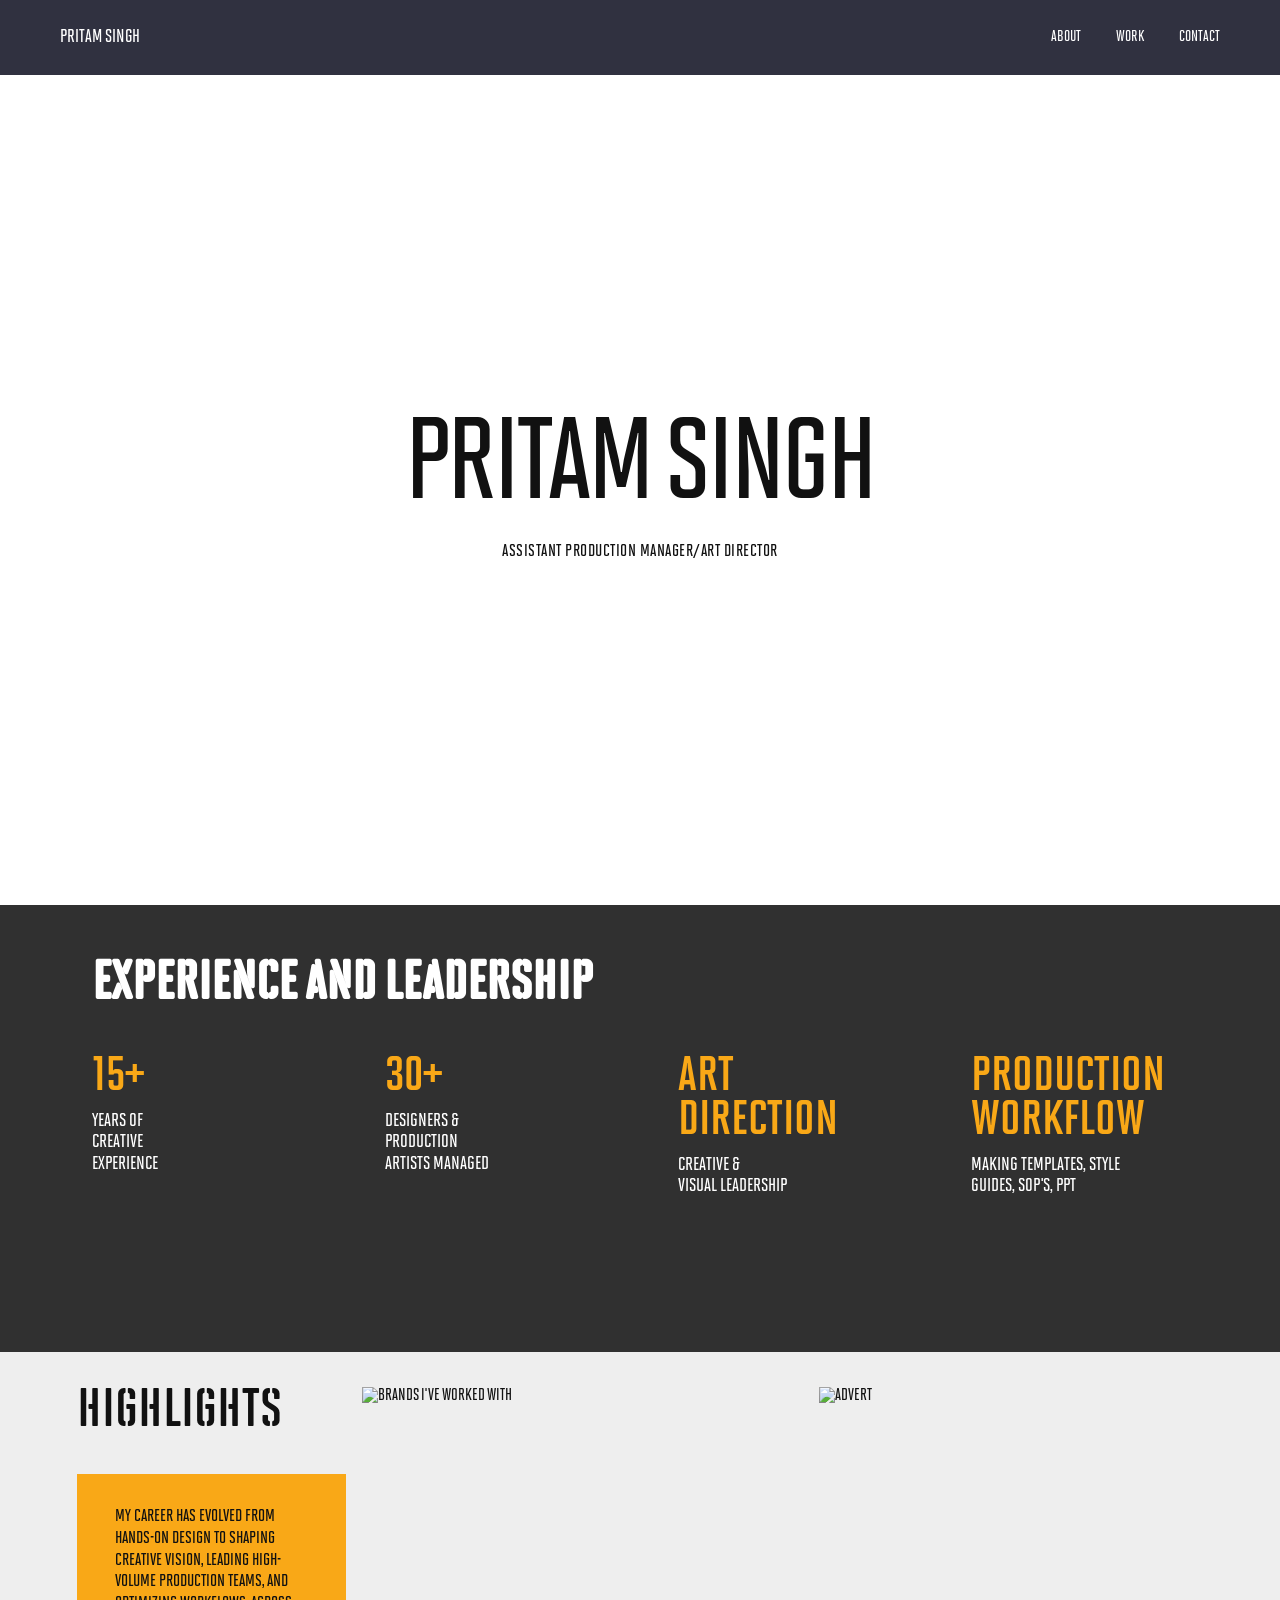
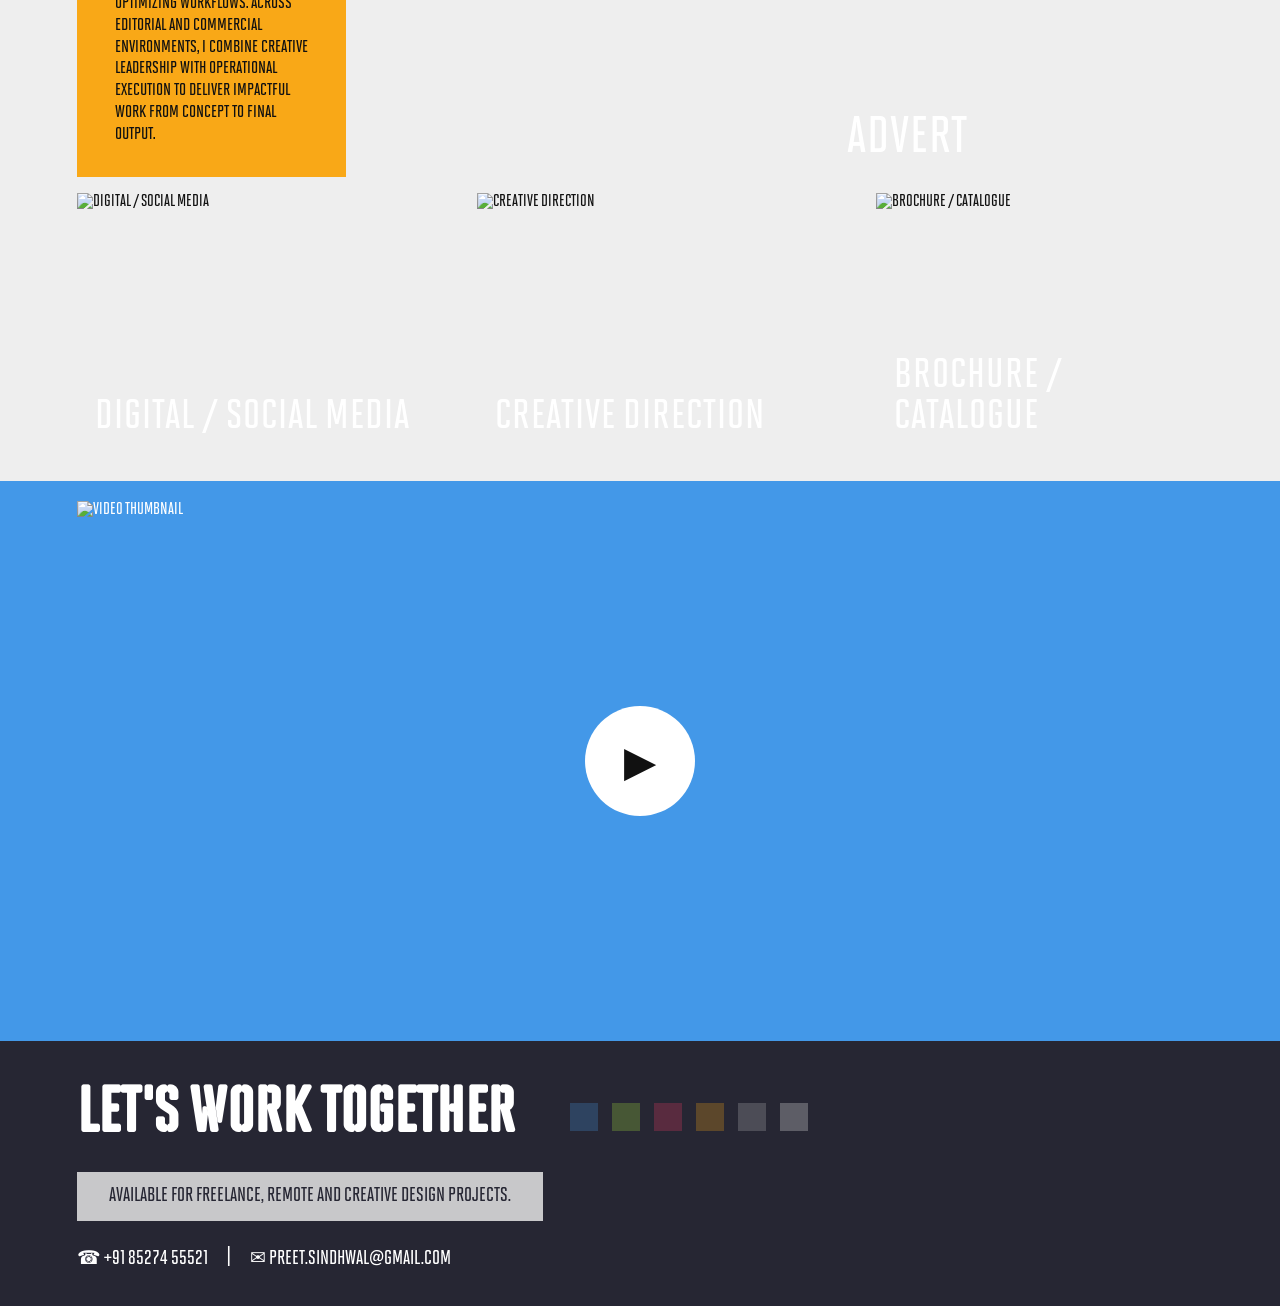
==== index.html @ 8f372d35 "Final portfolio" ====
<!DOCTYPE html>
<html lang="en">

<head>
    <meta charset="UTF-8">
    <meta name="viewport" content="width=device-width, initial-scale=1.0">

    <title>Pritam Singh</title>

    <link rel="stylesheet" href="style.css">
</head>

<body>

    <!-- HEADER -->
    <header>
    <a href="index.html" class="logo">PRITAM SINGH</a>

    <nav>
        <a href="about.html">ABOUT</a>
        <a href="work.html">WORK</a>
        <a href="contact.html">CONTACT</a>
    </nav>
</header>

<!-- HERO -->

<section class="hero">

    <div class="hero-canvas">

        <!-- HERO IMAGES -->

<div class="floating-image image-1">
    <img src="images/1.png" alt="">
</div>

<div class="floating-image image-2">
    <img src="images/shutterstock_648861934.jpg" alt="">
</div>

<div class="floating-image image-3">
    <img src="images/3.jpg" alt="">
</div>

<div class="floating-image image-4">
    <img src="images/Art Direction 7.png" alt="">
</div>

<div class="floating-image image-5">
    <img src="images/shutterstock_181903298.jpg" alt="">
</div>

<div class="floating-image image-6">
    <img src="images/hero-06.png" alt="">
</div>

<div class="floating-image image-7">
    <img src="images/hero-07.png" alt="">
</div>

<div class="floating-image image-8">
    <img src="images/GettyImages-933059186.jpg" alt="">
</div>

<div class="floating-image image-9">
    <img src="images/2.jpg" alt="">
</div>

<div class="floating-image image-10">
    <img src="images/5.png" alt="">
</div>

<div class="floating-image image-11">
    <img src="images/hero-11.png" alt="">
</div>

<div class="floating-image image-12">
    <img src="images/shutterstock_172368767(1).jpg" alt="">
</div>

<div class="floating-image image-13">
    <img src="images/2 (1).jpg" alt="">
</div>

<div class="floating-image image-14">
    <img src="images/09_Cvr_Gauahar Khan_low.png" alt="">
</div>

<div class="floating-image image-15">
    <img src="images/7.png" alt="">
</div>

<div class="floating-image image-16">
    <img src="images/hero-16.png" alt="">
</div>

<div class="floating-image image-17">
    <img src="images/hero-17.png" alt="">
</div>

<div class="floating-image image-18">
    <img src="images/10_cvr-raveena_low_rgb.jpg" alt="">
</div>

<div class="floating-image image-19">
    <img src="images/2 (2).jpg" alt="">
</div>
            <!-- CENTRAL TEXT -->

            <div class="hero-text">

                <h1>PRITAM SINGH</h1>

                <h2>ASSISTANT PRODUCTION MANAGER/ART DIRECTOR</h2>

            </div>

        </div>

    </section>


    <!-- EXPERIENCE & LEADERSHIP -->
    <section class="experience">

        <h2>EXPERIENCE AND LEADERSHIP</h2>

        <div class="experience-grid">

            <div>
                <strong>15+</strong>
                <span>YEARS OF<br>CREATIVE<br>EXPERIENCE</span>
            </div>

            <div>
                <strong>30+</strong>
                <span>DESIGNERS &<br>PRODUCTION<br>ARTISTS MANAGED</span>
            </div>

            <div>
                <strong>ART<br>DIRECTION</strong>
                <span>CREATIVE &<br>VISUAL LEADERSHIP</span>
            </div>

            <div>
                <strong>PRODUCTION<br>WORKFLOW</strong>
                <span>MAKING TEMPLATES, STYLE<br>GUIDES, SOP'S, PPT</span>
            </div>
            </div>

            <div class="experience-images">

    <img src="images/Exp.jpg" alt="">
    <img src="images/Exp2.jpg" alt="">
    <img src="images/Exp3.jpg" alt="">
    <img src="images/Exp4.jpg" alt="">
    <img src="images/Exp5.jpg" alt="">
    <img src="images/Exp6.jpg" alt="">


        </div>

    </section>

<!-- HIGHLIGHTS -->
<section class="highlights">

    <div class="highlights-intro">
        <h2>HIGHLIGHTS</h2>

        <div class="highlights-text">
            MY CAREER HAS EVOLVED FROM HANDS-ON DESIGN TO SHAPING CREATIVE VISION, LEADING HIGH-VOLUME PRODUCTION TEAMS, AND OPTIMIZING WORKFLOWS. ACROSS EDITORIAL AND COMMERCIAL ENVIRONMENTS, I COMBINE CREATIVE LEADERSHIP WITH OPERATIONAL EXECUTION TO DELIVER IMPACTFUL WORK FROM CONCEPT TO FINAL OUTPUT.
        </div>
    </div>

    <div class="highlights-brands">
        <img src="images/Highlight1.jpg" alt="Brands I've Worked With">
    </div>

    <div class="highlight-card highlight-advert">
        <img src="images/Highlight4.jpg" alt="Advert">
    </div>

    <div class="highlight-card highlight-digital">
        <img src="images/Highlight2.jpg" alt="Digital / Social Media">
    </div>

    <div class="highlight-card highlight-creative">
        <img src="images/Highlight3.jpg" alt="Creative Direction">
    </div>

    <div class="highlight-card highlight-brochure">
        <img src="images/Highlight5.jpg" alt="Brochure / Catalogue">
    </div>

</section>

<!-- SECTION 4 + FINAL CONTACT — ONE FRAME -->
<section class="section-4-final">

<!-- SECTION 4 — VIDEO -->
<section class="video-section">

    <div class="video-wrapper">

        <img
            src="images/Videothumbnail.jpg"
            alt="Video thumbnail"
            class="video-thumbnail"
        >

        <video
            class="portfolio-video"
            src="videos/Final comp.mp4"
            controls
        ></video>

        <button class="video-play-button" aria-label="Play video">
            ▶
        </button>

    </div>

</section>


   <!-- FINAL CONTACT SECTION -->
<section class="final-contact">

    <div class="final-contact-content">

        <div class="final-contact-title">
            <h2>LET'S WORK TOGETHER</h2>

            <div class="loading-squares">
                <span></span>
                <span></span>
                <span></span>
                <span></span>
                <span></span>
                <span></span>
            </div>
        </div>

        <div class="final-contact-message">
            AVAILABLE FOR FREELANCE, REMOTE AND CREATIVE DESIGN PROJECTS.
        </div>

        <div class="final-contact-details">
    <a href="tel:+9185274555521">☎ +91 85274 55521</a>
    <span>|</span>
    <a href="mailto:preet.sindhwal@gmail.com">✉ preet.sindhwal@gmail.com</a>
</div>

    </div>

</section>

</section>


<script>
const heroCanvas = document.querySelector('.hero-canvas');
const floatingImages = document.querySelectorAll('.floating-image');

heroCanvas.addEventListener('mousemove', (e) => {
    const rect = heroCanvas.getBoundingClientRect();

    const mouseX = e.clientX - rect.left;
    const mouseY = e.clientY - rect.top;

    const centerX = rect.width / 2;
    const centerY = rect.height / 2;

    const moveX = ((mouseX - centerX) / centerX) * -25;
    const moveY = ((mouseY - centerY) / centerY) * -25;

    floatingImages.forEach((image) => {
        image.style.setProperty('--mouse-x', `${moveX}px`);
        image.style.setProperty('--mouse-y', `${moveY}px`);
    });
});
</script>
<script>
const playButton = document.querySelector('.video-play-button');
const thumbnail = document.querySelector('.video-thumbnail');
const video = document.querySelector('.portfolio-video');

playButton.addEventListener('click', () => {
    thumbnail.style.display = 'none';
    playButton.style.display = 'none';
    video.style.display = 'block';

    video.play();
});
</script>
<script>
document.querySelector('.highlights').addEventListener('click', function () {
    window.location.href = 'work.html';
});
</script>
</body>

</html>
---- style.css ----
@font-face {
    font-family: "Solano Gothic Bold";
    src: url("fonts/SolanoGothicMVB-BdCap.otf") format("opentype");
    font-weight: 700;
    font-style: normal;
}

@font-face {
    font-family: "Solano Gothic Semibold";
    src: url("fonts/SolanoGothicMVB-SbCap.otf") format("opentype");
    font-weight: 600;
    font-style: normal;
}

@font-face {
    font-family: "Solano Gothic Stencil";
    src: url("fonts/SolanoGothicMVB-StencilCap.otf") format("opentype");
    font-weight: normal;
    font-style: normal;
}
html,
body {
    font-family: "Solano Gothic Semibold", sans-serif;
}
* {
    margin: 0;
    padding: 0;
    box-sizing: border-box;
}

html {
    scroll-behavior: smooth;
}

body {
    font-family: "Solano Gothic Semibold";
    background: #303140;
    color: #ffffff;
}


/* ========================================
   HEADER
======================================== */

header {
    height: 75px;
    padding: 0 60px;

    display: flex;
    align-items: center;
    justify-content: space-between;

    background: #303140;

    position: sticky;
    top: 0;
    z-index: 1000;
}

.logo {
    font-size: 18px;
    font-weight: 700;
    color: #ffffff;
    text-decoration: none;
}
nav {
    display: flex;
    gap: 35px;
}

nav a {
    color: #ffffff;
    text-decoration: none;
    font-size: 15px;
}

nav a:hover {
    color: #f9a817;
}


/* HERO */

.hero {
    width: 100%;
    background: #ffffff;
    color: #111111;
    overflow: hidden;
}

.hero-canvas {
    position: relative;
    width: 100%;
    aspect-ratio: 16 / 9;
    overflow: hidden;
}
.hero {
    height: calc(100vh - 70px);
}

.hero-canvas {
    height: 100%;
    aspect-ratio: auto;
}

/* ALL HERO IMAGES */

.floating-image {
    position: absolute;
    opacity: 0;

    --mouse-x: 0px;
    --mouse-y: 0px;

    animation:
        heroEntrance 1.2s cubic-bezier(.22, .61, .36, 1) forwards,
        heroFloat 8s ease-in-out 1.2s infinite;

    will-change: transform, scale;
    z-index: 5;

    transition: scale 0.45s ease;
}

.floating-image img {
    display: block;
    width: 100%;
    height: auto;
}


/* HOVER ZOOM */

.floating-image:hover {
    scale: 1.18;
    z-index: 50;
}


/* ================================================= */
/* TOP ROW */
/* ================================================= */


/* 1 — TOP LEFT */
/* ================================================= */
/* HERO IMAGE POSITIONS — 1920 × 1080 MASTER */
/* ================================================= */

.image-1 {
    width: 6%;
    top: 0%;
    left: 1%;
}

.image-2 {
    width: 14%;
    top: 7%;
    left: 14%;
}

.image-3 {
    width: 7%;
    top: 3%;
    left: 31%;
}

.image-4 {
    width: 9%;
    top: calc(8% + 110px);
    left: 40%;
}

.image-5 {
    width: 6%;
    top: 2.5%;
    left: 51%;
}

.image-6 {
    width: 6%;
    top: 22%;
    left: 60%;
}

.image-7 {
    width: 28%;
    top: 4%;
    right: 5%;
}

.image-8 {
    width: 6.5%;
    top: 28%;
    right: 13%;
}


/* MIDDLE LEFT */

.image-9 {
    width: 12%;
    top: 40%;
    left: -1%;
}


/* BOTTOM LEFT → RIGHT */

.image-10 {
    width: 9%;
    bottom: 8%;
    left: 5%;
}

.image-11 {
    width: 7%;
    bottom: 22%;
    left: 20%;
}

.image-12 {
    width: 11%;
    bottom: 22%;
    left: 38%;
}

.image-13 {
    width: 8%;
    bottom: 2%;
    left: 29%;
}

.image-14 {
    width: 7%;
    bottom: 18%;
    left: 55%;
}

.image-15 {
    width: 12%;
    bottom: 4%;
    left: 45%;
}

.image-16 {
    width: 14%;
    bottom: 23%;
    left: 68%;
}

.image-17 {
    width: 15%;
    bottom: 7%;
    left: 65%;
}


/* FAR RIGHT */

.image-18 {
    width: 7%;
    bottom: 30%;
    right: 4%;
}

.image-19 {
    width: 7%;
    bottom: 7%;
    right: 8%;
}


/* ================================================= */
/* ENTRANCE ANIMATION */
/* ================================================= */

@keyframes heroEntrance {

    0% {
        opacity: 0;

        transform:
            translate(
                var(--start-x),
                var(--start-y)
            )
            scale(.92);
    }

    100% {
        opacity: 1;

        transform:
            translate(
                var(--mouse-x),
                var(--mouse-y)
            )
            scale(1);
    }
}


/* ================================================= */
/* CONTINUOUS MOVEMENT */
/* ================================================= */

@keyframes heroFloat {

    0% {
        transform:
            translate(
                var(--mouse-x),
                var(--mouse-y)
            )
            translate(0, 0);
    }

    25% {
        transform:
            translate(
                var(--mouse-x),
                var(--mouse-y)
            )
            translate(7px, -9px);
    }

    50% {
        transform:
            translate(
                var(--mouse-x),
                var(--mouse-y)
            )
            translate(-6px, 7px);
    }

    75% {
        transform:
            translate(
                var(--mouse-x),
                var(--mouse-y)
            )
            translate(5px, 4px);
    }

    100% {
        transform:
            translate(
                var(--mouse-x),
                var(--mouse-y)
            )
            translate(0, 0);
    }
}


/* ================================================= */
/* CENTRAL TEXT */
/* ================================================= */

.hero-text {
    position: absolute;

    left: 50%;
    top: 50%;

    transform: translate(-50%, -50%);

    width: 100%;
    padding: 0 20px;

    text-align: center;

    z-index: 20;
    pointer-events: none;
}

.hero-text h1 {
    font-size: clamp(55px, 7.5vw, 145px);
    line-height: .9;

    font-weight: 700;

    letter-spacing: -4px;

    white-space: nowrap;
}

.hero-text h2 {
    margin-top: 22px;

    font-size: clamp(13px, 1.2vw, 22px);

    font-weight: 700;

    letter-spacing: .3px;
}


/* CENTRAL HERO TEXT */

.hero-text {
    position: absolute;

    left: 50%;
    top: 50%;

    transform: translate(-50%, -50%);

    width: 100%;
    padding: 0 30px;

    text-align: center;

    z-index: 20;
    pointer-events: none;
}

.hero-text h1 {
    font-size: clamp(55px, 7vw, 115px);

    line-height: .9;

    font-weight: 700;

    letter-spacing: -4px;

    white-space: nowrap;
}

.hero-text h2 {
    margin-top: 22px;

    font-size: 16px;

    font-weight: 700;

    letter-spacing: .3px;
}


/* CENTRAL HERO TEXT */

.hero-text {
    position: absolute;
    left: 50%;
    top: 50%;
    transform: translate(-50%, -50%);

    width: 100%;
    padding: 0 40px;

    text-align: center;

    z-index: 20;
    pointer-events: none;
}

.hero-text h1 {
    font-size: clamp(60px, 7.2vw, 118px);
    line-height: 0.9;
    font-weight: 700;
    letter-spacing: -4px;
    white-space: nowrap;
}

.hero-text h2 {
    margin-top: 22px;

    font-size: 16px;
    font-weight: 700;
    letter-spacing: 0.3px;
}

.hero-text {
    position: absolute;

    left: 50%;
    top: 50%;

    transform: translate(-50%, -50%);

    width: 80%;

    text-align: center;

    z-index: 20;

    pointer-events: none;
}

.hero-text h1 {
    font-size: clamp(55px, 9vw, 145px);
    line-height: 0.9;
    font-weight: 700;
    letter-spacing: -3px;
}

.hero-text h2 {
    margin-top: 20px;

    font-size: 17px;
    font-weight: 700;
    letter-spacing: 0.5px;
}


/* ========================================
   EXPERIENCE
======================================== */

/* ========================================
   EXPERIENCE
======================================== */

.experience {
    padding: 55px 7.2% 70px;
    background: #303030;
    color: #ffffff;
}

.experience > h2 {
    margin: 0 0 45px;
    font-family: "Solano Gothic Stencil";
    font-size: clamp(55px, 4.2vw, 82px);
    line-height: .95;
    letter-spacing: 0;
}

.experience-grid {
    display: grid;
    grid-template-columns: repeat(4, 1fr);
    gap: 7%;
}

.experience-grid > div {
    min-height: 170px;
    display: flex;
    flex-direction: column;
    justify-content: flex-start;
}

.experience-grid strong {
    color: #f9a817;
    font-family: "Solano Gothic Bold";
    font-size: clamp(42px, 3.8vw, 72px);
    line-height: .9;
    margin-bottom: 10px;
}

.experience-grid span {
    font-family: "Solano Gothic Semibold";
    font-size: clamp(18px, 1.45vw, 28px);
    line-height: 1.15;
}
.experience-grid > div {
    transition: transform 0.45s cubic-bezier(.22, .61, .36, 1);
    transform-origin: center center;
}

.experience-grid > div:hover {
    transform: scale(1.08);
    position: relative;
    z-index: 5;
}

.experience-grid > div:nth-child(1):hover strong {
    color: #2f80ed;
}

.experience-grid > div:nth-child(2):hover strong {
    color: #27ae60;
}

.experience-grid > div:nth-child(3):hover strong {
    color: #e84393;
}

.experience-grid > div:nth-child(4):hover strong {
    color: #8e44ad;
}

.experience-grid strong {
    transition: color 0.45s ease;
}
.experience-images {
    margin-top: 55px;
    display: flex;
    flex-direction: row;
    gap: 24px;
    align-items: flex-start;
}

.experience-images img {
    width: calc((100% - 120px) / 6);
    height: auto;
    display: block;
    flex: 0 0 calc((100% - 120px) / 6);
    transition: transform 0.45s ease;
}

.experience-images img:hover {
    transform: scale(1.12);
}
/* ========================================
   HD SHOWREEL
======================================== */

.showreel {
    background: #303140;
    padding: 70px 60px;
}

.showreel-video {
    width: 100%;
}

.showreel-video video {
    width: 100%;
    height: auto;
    display: block;
}


/* ========================================
   HIGHLIGHTS
======================================== */

.highlights {
    padding: 100px 60px;

    background: #e8e8e8;
    color: #111111;
}

.highlights > h2 {
    margin-bottom: 60px;

    font-size: 60px;
}

.highlights-grid {
    display: grid;
    grid-template-columns: repeat(4, 1fr);
    gap: 30px;
}

.highlight-item {
    min-height: 220px;

    padding: 30px;

    display: flex;
    align-items: flex-end;

    background: #f9a817;

    color: #111111;
    text-decoration: none;

    transition:
        transform 0.35s ease,
        background 0.35s ease;
}

.highlight-item:hover {
    transform: scale(1.035);
    background: #ffffff;
}

.highlight-item span {
    font-size: 24px;
    font-weight: 700;
}


/* ========================================
   CONTACT
======================================== */

.final-contact {
    background: #262633;
    color: #ffffff;
    padding: 45px 6% 35px;
    min-height: 0px;
}

.final-contact-content {
    width: 100%;
    max-width: 1600px;
    margin: 0 auto;
    text-align: left;
}

.final-contact-title {
    display: flex;
    align-items: center;
    justify-content: flex-start;
    gap: 55px;
    margin-bottom: 25px;
}

.final-contact-title h2 {
    margin: 0;
    font-family: "Solano Gothic Stencil";
    font-size: clamp(55px, 5vw, 95px);
    line-height: .95;
    text-align: left;
}

.final-contact-message {
    display: inline-block;
    background: #c8c8ca;
    color: #262633;
    padding: 14px 32px;
    font-family: "Solano Gothic Semibold";
    font-size: clamp(18px, 1.5vw, 28px);
    line-height: 1.1;
    text-align: left;
    margin-bottom: 25px;
}

.final-contact-details {
    display: flex;
    justify-content: flex-start;
    align-items: center;
    gap: 18px;
    font-family: "Solano Gothic Semibold";
    font-size: clamp(18px, 1.5vw, 28px);
    text-align: left;
}

/* LOADING SQUARES */

.loading-squares {
    display: flex;
    align-items: center;
    gap: 14px;
}

.loading-squares span {
    display: block;
    width: 28px;
    height: 28px;
    opacity: 0.25;
    animation: loadingPulse 1.8s infinite ease-in-out;
}

.loading-squares span:nth-child(1) {
    background: #4398e8;
    animation-delay: 0s;
}

.loading-squares span:nth-child(2) {
    background: #a8e63d;
    animation-delay: 0.2s;
}

.loading-squares span:nth-child(3) {
    background: #ed3b63;
    animation-delay: 0.4s;
}

.loading-squares span:nth-child(4) {
    background: #f9a817;
    animation-delay: 0.6s;
}

.loading-squares span:nth-child(5) {
    background: #bdbdbf;
    animation-delay: 0.8s;
}

.loading-squares span:nth-child(6) {
    background: #ffffff;
    animation-delay: 1s;
}

@keyframes loadingPulse {
    0%,
    100% {
        opacity: 0.25;
        transform: scale(1);
    }

    50% {
        opacity: 1;
        transform: scale(1.15);
    }
}


/* ========================================
   MOBILE
======================================== */

@media (max-width: 700px) {

    header {
        height: 80px;
        padding: 0 25px;
    }

    nav {
        gap: 18px;
    }

    .hero-canvas {
        height: 600px;
    }

    .hero {
        min-height: 600px;
    }

    .floating-image {
        width: 120px !important;
    }

    .hero-text {
        width: 90%;
    }

    .hero-text h1 {
        font-size: 48px;
    }

    .hero-text h2 {
        font-size: 13px;
    }

    .experience,
    .showreel,
    .highlights,
    .contact {
        padding: 60px 25px;
    }

    .experience-grid,
    .highlights-grid {
        grid-template-columns: 1fr 1fr;
        gap: 25px;
    }

    .experience > h2,
    .highlights > h2 {
        font-size: 42px;
    }

    .contact h2 {
        font-size: 45px;
    }
}
/* =========================
   SECTION 3 — HIGHLIGHTS
   ========================= */

.highlights {
    display: grid;
    grid-template-columns: repeat(20, 1fr);
    grid-template-rows: 390px 280px;
    gap: 16px;
    padding: 35px 6% 8px;
    background: #eeeeee;
}

/* LEFT COLUMN */

.highlights-intro {
    grid-column: 1 / 6;
    grid-row: 1;
    position: relative;
    height: 390px;
}

.highlights-intro h2 {
    position: absolute;
    top: 0;
    left: 0;
    margin: 0;
    font-family: "Solano Gothic Stencil";
    font-weight: normal;
    font-size: clamp(55px, 4.2vw, 82px);
    line-height: .95;
}

.highlights-text {
    position: absolute;
    left: 0;
    bottom: 0;
    width: 100%;
    margin: 0;
    background: #f9a817;
    padding: 32px 38px;
    font-family: "Solano Gothic Semibold";
    font-size: clamp(17px, 1.15vw, 22px);
    line-height: 1.28;
    color: #111111;
}


/* BRANDS */

.highlights-brands {
    grid-column: 6 / 14;
    grid-row: 1;
    height: 390px;
    overflow: hidden;
    margin: 0;
    padding: 0;
    align-self: start;
}

.highlights-brands img {
    display: block;
    width: 100%;
    height: 100%;
    object-fit: contain;
    object-position: center center;
    margin: 0;
    transform: none;
}


/* ADVERT */

.highlight-advert {
    grid-column: 14 / 21;
    grid-row: 1;
    height: 390px;
    overflow: hidden;
    margin: 0;
    padding: 0;
    align-self: end;
}

.highlight-advert img {
    display: block;
    width: 100%;
    height: 100%;
    object-fit: contain;
    object-position: center bottom;
    margin: 0;
}


/* BOTTOM ROW */

.highlight-digital {
    grid-column: 1 / 8;
    grid-row: 2;
}

.highlight-creative {
    grid-column: 8 / 14;
    grid-row: 2;
}

.highlight-brochure {
    grid-column: 14 / 21;
    grid-row: 2;
}
/* Align Highlight1.jpg with Orange Box and Advert */

.highlights-brands {
    height: 390px;
    align-self: end;
    overflow: hidden;
}

.highlights-brands img {
    display: block;
    width: 100%;
    height: 100%;
    object-fit: contain;
    object-position: center bottom;
    margin: 0;
}
/* ADVERT label on Highlight4 */

.highlight-advert {
    position: relative;
}

.highlight-advert::after {
    content: "ADVERT";
    position: absolute;
    left: 28px;
    bottom: 12px;
    color: #ffffff;
    font-family: "Solano Gothic semibold";
    font-size: clamp(40px, 4vw, 72px);
    line-height: 1;
    letter-spacing: 1px;
    z-index: 5;
}
/* BOTTOM ROW — ALL THREE EXACTLY SAME SIZE */

.highlight-digital,
.highlight-creative,
.highlight-brochure {
    grid-row: 2;
    height: 250px;
    overflow: hidden;
    margin: 0;
    padding: 0;
}

.highlight-digital {
    grid-column: 1 / 8;
}

.highlight-creative {
    grid-column: 8 / 15;
}

.highlight-brochure {
    grid-column: 15 / 21;
}

.highlight-digital img,
.highlight-creative img,
.highlight-brochure img {
    display: block;
    width: 100%;
    height: 100%;
    object-fit: cover;
    object-position: center center;
    margin: 0;
}
/* Bottom row labels */

.highlight-digital,
.highlight-creative,
.highlight-brochure {
    position: relative;
}

.highlight-digital::after {
    content: "DIGITAL / SOCIAL MEDIA";
}

.highlight-creative::after {
    content: "CREATIVE DIRECTION";
}

.highlight-brochure::after {
    content: "BROCHURE / CATALOGUE";
}

.highlight-digital::after,
.highlight-creative::after,
.highlight-brochure::after {
    position: absolute;
    left: 18px;
    bottom: 4px;
    color: #ffffff;
    font-family: "Solano Gothic semibold";
    font-size: clamp(32px, 3.2vw, 60px);
    line-height: 1;
    letter-spacing: 1px;
    z-index: 5;
}
/* =========================
   SECTION 3 — HOVER EFFECT
   ========================= */

.highlights-intro,
.highlights-brands,
.highlight-advert,
.highlight-digital,
.highlight-creative,
.highlight-brochure {
    transition: transform 0.4s ease;
    position: relative;
    z-index: 1;
}

.highlights-intro:hover,
.highlights-brands:hover,
.highlight-advert:hover,
.highlight-digital:hover,
.highlight-creative:hover,
.highlight-brochure:hover {
    transform: scale(1.04);
    z-index: 10;
}
/* SECTION 3 — COLOR OVERLAY ON HOVER */

.highlights-intro,
.highlights-brands,
.highlight-advert,
.highlight-digital,
.highlight-creative,
.highlight-brochure {
    position: relative;
    overflow: hidden;
}

/* Color overlay */
.highlights-intro::before,
.highlights-brands::before,
.highlight-advert::before,
.highlight-digital::before,
.highlight-creative::before,
.highlight-brochure::before {
    content: "";
    position: absolute;
    inset: 0;
    opacity: 0;
    transition: opacity 0.4s ease;
    z-index: 2;
    pointer-events: none;
}

/* Six colors */

.highlights-intro::before {
    background: rgba(47, 128, 237, 0.55);
}

.highlights-brands::before {
    background: rgba(142, 68, 173, 0.55);
}

.highlight-advert::before {
    background: rgba(249, 168, 23, 0.55);
}

.highlight-digital::before {
    background: rgba(232, 67, 147, 0.55);
}

.highlight-creative::before {
    background: rgba(231, 76, 60, 0.55);
}

.highlight-brochure::before {
    background: rgba(39, 174, 96, 0.55);
}

/* Show color when mouse comes over */

.highlights-intro:hover::before,
.highlights-brands:hover::before,
.highlight-advert:hover::before,
.highlight-digital:hover::before,
.highlight-creative:hover::before,
.highlight-brochure:hover::before {
    opacity: 45;
}
/* =========================
   SECTION 4 — VIDEO
   ========================= */

.video-section {
    background: #4398e8;
    padding: 70px 6%;
    display: flex;
    justify-content: center;
    align-items: center;
}

.video-wrapper {
    position: relative;
    width: 100%;
    max-width: 1440px;
    overflow: hidden;
}

.video-thumbnail {
    display: block;
    width: 100%;
    height: auto;
}

.portfolio-video {
    display: none;
    width: 100%;
    height: auto;
}

.video-play-button {
    position: absolute;
    top: 50%;
    left: 50%;
    transform: translate(-50%, -50%);
    width: 110px;
    height: 110px;
    border: none;
    border-radius: 50%;
    background: #ffffff;
    color: #111111;
    font-size: 42px;
    cursor: pointer;
    transition: transform 0.3s ease;
}

.video-play-button:hover {
    transform: translate(-50%, -50%) scale(1.12);
}

/* SECTION 4 + FINAL CONTACT — ONE FRAME */

.section-4-final {
    scroll-snap-align: start;
    scroll-snap-stop: always;
}

.section-4-final .video-section,
.section-4-final .final-contact {
    scroll-snap-align: none;
    scroll-snap-stop: normal;
}
/* SECTION-BY-SECTION SCROLL */

html {
    scroll-snap-type: y mandatory;
    scroll-behavior: smooth;
}

section {
    scroll-snap-align: start;
    scroll-snap-stop: always;
}
html {
    scroll-padding-top: 120px;
}
/* VIDEO + CONTACT — ONE SCREEN */

.section-4-final {
    height: calc(100vh - 75px);
    display: flex;
    flex-direction: column;
    overflow: hidden;
}
/* VIDEO + CONTACT — FIT INTO ONE FRAME */

.section-4-final {
    height: calc(100vh - 75px);
    overflow: hidden;
    display: flex;
    flex-direction: column;
}

.section-4-final .video-section {
    flex: 1;
    min-height: 0;
    padding: 20px 6%;
}

.section-4-final .video-wrapper {
    height: 100%;
    max-width: none;
}

.section-4-final .video-thumbnail {
    width: 100%;
    height: 100%;
    object-fit: contain;
}

.section-4-final .final-contact {
    flex: 0 0 auto;
}
.final-contact-details a {
    color: #ffffff;
    text-decoration: none;
}

.final-contact-details a:visited {
    color: #ffffff;
}

.final-contact-details a:hover {
    color: #ffffff;
}
.final-contact-details a {
    color: #ffffff;
    text-decoration: none;
    display: inline-block;
    transition: transform 0.3s ease, color 0.3s ease;
}

.final-contact-details a:visited {
    color: #ffffff;
}

.final-contact-details a:hover {
    color: #39ff14;
    transform: scale(1.12);
}
.work-tabs {
    padding-left: 5%;
}

.work-tabs a {
    display: inline-block;
    color: #ffffff;
    text-decoration: none;
    transition: transform 0.35s ease, color 0.35s ease;
}

/* Hover zoom */
.work-tabs a:hover {
    transform: scale(1.10);
}

/* Clicked tab colors */
.work-tabs a:nth-child(1).active {
    color: red !important;
}

.work-tabs a:nth-child(2).active {
    color: blue !important;
}

.work-tabs a:nth-child(3).active {
    color: purple !important;
}

.work-tabs a:nth-child(4).active {
    color: green !important;
}

.work-tabs a:nth-child(5).active {
    color: pink !important;
}
.work-tabs a:hover {
    color: inherit !important;
    transform: scale(1.10);
}
.work-tabs a:nth-child(1):hover {
    color: #bd0003 !important;
}

.work-tabs a:nth-child(2):hover {
    color: #39A9FF !important;
}

.work-tabs a:nth-child(3):hover {
    color: #9442f1 !important;
}

.work-tabs a:nth-child(4):hover {
    color: #ade44e !important;
}

.work-tabs a:nth-child(5):hover {
    color: #ea3359 !important;
}
/* ========================================
   WORK PAGE — CATEGORY CONTENT
   ======================================== */

.work-page {
    min-height: calc(100vh - 75px);
    background: #303140;
    padding: 25px 6% 70px;
}

/* TOP TABS */

.work-tabs {
    position: relative;
    z-index: 20;
    display: flex;
    align-items: center;
    gap: 35px;
    padding-left: 5%;
    margin-bottom: 40px;
}

.work-tabs a {
    display: inline-block;
    position: relative;
    z-index: 21;
    color: #ffffff !important;
    text-decoration: none;
    font-size: 15px;
    white-space: nowrap;
    transition: transform 0.35s ease, color 0.35s ease;
}

.work-tabs a:hover {
    transform: scale(1.10);
}

.work-tabs a:nth-child(1):hover {
    color: #bd0003 !important;
}

.work-tabs a:nth-child(2):hover {
    color: #39A9FF !important;
}

.work-tabs a:nth-child(3):hover {
    color: #9442f1 !important;
}

.work-tabs a:nth-child(4):hover {
    color: #ade44e !important;
}

.work-tabs a:nth-child(5):hover {
    color: #ea3359 !important;
}


/* ========================================
   MAIN CATEGORY PANEL
   ======================================== */

.work-content {
    background: #eeeeee;
    color: #111111;
    padding: 18px 40px;
}


/* ========================================
   EACH CATEGORY ROW
   ======================================== */

.work-row {
    min-height: 125px;
    display: flex;
    align-items: center;
    justify-content: space-between;
    gap: 50px;
    padding: 18px 0;
    border-bottom: 2px solid #bdbdbd;
}

.work-row:last-child {
    border-bottom: none;
}


/* ========================================
   LEFT SIDE
   ======================================== */

.work-row-left {
    width: 48%;
}

.work-row-left h2 {
    margin: 0 0 14px;
    color: #111111;
    font-family: "Solano Gothic Stencil";
    font-size: clamp(30px, 2.5vw, 48px);
    line-height: 1;
}


/* ========================================
   EXPERIENCE LABEL
   ======================================== */

.work-experience {
    display: inline-block;
    padding: 6px 10px;
    color: #ffffff;
    font-family: "Solano Gothic Semibold";
    font-size: clamp(17px, 1.4vw, 25px);
    line-height: 1;
}


/* EXACT TAB COLORS */

.red {
    background: #bd0003;
}

.blue {
    background: #39A9FF;
}

.purple {
    background: #9442f1;
}

.green {
    background: #ade44e;
}

.pink {
    background: #ea3359;
}


/* ========================================
   RIGHT SIDE
   ======================================== */

.work-row-right {
    width: 52%;
    color: #111111;
    text-align: right;
    font-family: "Solano Gothic Semibold";
    font-size: clamp(15px, 1.15vw, 21px);
    line-height: 1.55;
}


/* RIGHT-SIDE CATEGORY COLORS */

.blue-text {
    color: #39A9FF;
}

.purple-text {
    color: #9442f1;
}

.green-text {
    color: #ade44e;
}

.pink-text {
    color: #ea3359;
}


/* ========================================
   MOBILE
   ======================================== */

@media (max-width: 700px) {

    .work-page {
        padding: 25px 20px 50px;
    }

    .work-tabs {
        padding-left: 0;
        gap: 18px;
        flex-wrap: wrap;
    }

    .work-content {
        padding: 15px 20px;
    }

    .work-row {
        flex-direction: column;
        align-items: flex-start;
        gap: 20px;
    }

    .work-row-left,
    .work-row-right {
        width: 100%;
    }

    .work-row-right {
        text-align: left;
    }
}
/* WORK PAGE — NATURAL SCROLL */

html:has(.work-page-body) {
    scroll-snap-type: none;
    scroll-padding-top: 75px;
}

html:has(.work-page-body) section {
    scroll-snap-align: none;
    scroll-snap-stop: normal;
}
/* ========================================
   WORK PAGE
   ======================================== */

.work-page {
    min-height: calc(100vh - 75px);
    background: #303140;
    padding: 10px 6% 70px;
}


/* ========================================
   WORK TABS
   ======================================== */

.work-tabs {
    display: flex;
    align-items: center;
    justify-content: space-between;
    gap: 25px;
    padding: 0 2%;
    margin-bottom: 45px;
}

.work-tabs a {
    color: #ffffff;
    text-decoration: none;
    font-family: "Solano Gothic Semibold";
    font-size: clamp(17px, 1.35vw, 25px);
    line-height: 1;
    transition: transform 0.35s ease, color 0.35s ease;
}

.work-tabs a:hover {
    transform: scale(1.10);
}

.work-tabs a:nth-child(1):hover {
    color: #bd0003 !important;
}

.work-tabs a:nth-child(2):hover {
    color: #39A9FF !important;
}

.work-tabs a:nth-child(3):hover {
    color: #9442f1 !important;
}

.work-tabs a:nth-child(4):hover {
    color: #ade44e !important;
}

.work-tabs a:nth-child(5):hover {
    color: #ea3359 !important;
}


/* ========================================
   MAIN WORK PANEL
   ======================================== */

.work-content {
    background: #eeeeee;
    color: #111111;
    padding: 18px 40px;
}


/* ========================================
   WORK ROWS
   ======================================== */

.work-row {
    min-height: 145px;
    display: flex;
    align-items: center;
    justify-content: space-between;
    gap: 50px;
    padding: 22px 0;
    border-bottom: 2px solid #bdbdbd;
}

.work-row:last-child {
    border-bottom: none;
}


/* ========================================
   LEFT SIDE
   ======================================== */

.work-row-left {
    width: 48%;
}

.work-row-left h2 {
    margin: 0 0 14px;
    color: #111111;
    font-family: "Solano Gothic Stencil";
    font-size: clamp(32px, 2.7vw, 52px);
    line-height: 1;
}


/* ========================================
   EXPERIENCE LABEL
   ======================================== */

.work-experience {
    display: inline-block;
    padding: 7px 12px;
    color: #ffffff;
    font-family: "Solano Gothic Semibold";
    font-size: clamp(17px, 1.3vw, 24px);
    line-height: 1;
}


/* ========================================
   EXACT CATEGORY COLORS
   ======================================== */

.red {
    background: #bd0003;
}

.blue {
    background: #39A9FF;
}

.purple {
    background: #9442f1;
}

.green {
    background: #ade44e;
}

.pink {
    background: #ea3359;
}


/* ========================================
   RIGHT SIDE
   ======================================== */

.work-row-right {
    width: 52%;
    color: #111111;
    text-align: right;
    font-family: "Solano Gothic Semibold";
    font-size: clamp(15px, 1.15vw, 21px);
    line-height: 1.55;
}

.blue-text {
    color: #39A9FF;
}

.purple-text {
    color: #9442f1;
}

.green-text {
    color: #ade44e;
}

.pink-text {
    color: #ea3359;
}


/* ========================================
   MOBILE
   ======================================== */

@media (max-width: 700px) {

    .work-page {
        padding: 25px 20px 50px;
    }

    .work-tabs {
        justify-content: flex-start;
        flex-wrap: wrap;
        gap: 20px;
    }

    .work-content {
        padding: 15px 20px;
    }

    .work-row {
        flex-direction: column;
        align-items: flex-start;
        gap: 20px;
    }

    .work-row-left,
    .work-row-right {
        width: 100%;
    }

    .work-row-right {
        text-align: left;
    }

}
/* WORK TABS — LEFT ALIGN */

.work-tabs {
    justify-content: flex-start !important;
    gap: 55px !important;
}
/* WORK TABS — STAY VISIBLE WHILE SCROLLING */

.work-tabs {
    position: sticky;
    top: 75px;
    z-index: 900;
    background: #303140;
    padding-top: 15px;
    padding-bottom: 15px;
margin-top: 10px;
}
/* HOME VIDEO — SHOW FULL VIDEO */

.section-4-final .portfolio-video {
    width: 100%;
    height: 100%;
    object-fit: contain;
}
/* CATEGORY PAGE TABS */

.leadership-page .work-tabs a {
    text-decoration: none !important;
    border: none;
    outline: none;
}

.leadership-page .work-tabs a:visited,
.leadership-page .work-tabs a:active {
    text-decoration: none !important;
}

.leadership-page .work-tabs a:focus {
    outline: none;
}
/* ========================================
   LEADERSHIP PAGE — SIZE CONTROL
   ======================================== */

.leadership-page {
    background: #ffffff;
    color: #111111;
}


/* HERO */

.leadership-hero {
    position: relative;
    width: 100%;
    height: 420px;
    overflow: hidden;
}

.leadership-hero-image {
    position: absolute;
    inset: 0;
    width: 100%;
    height: 100%;
}

.leadership-hero-image img {
    width: 100%;
    height: 100%;
    object-fit: cover;
    display: block;
}


.leadership-hero-content {
    position: absolute;
    left: 7%;
    bottom: 45px;
    z-index: 5;
}

.leadership-hero-content span {
    display: inline-block;
    background: #bd0003;
    color: #ffffff;
    padding: 8px 18px;
    font-family: "Solano Gothic Bold";
    font-size: 25px;
    line-height: 1;
    margin-bottom: 18px;
}

.leadership-hero-content h1 {
    margin: 0;
    color: #ffffff;
    font-family: "Solano Gothic Stencil";
    font-size: clamp(48px, 4.2vw, 82px);
    line-height: .9;
    letter-spacing: 0;
}


/* 3 × 3 GRID */

.leadership-grid {
    width: 92%;
    max-width: 1600px;
    margin: 45px auto 0;
    display: grid;
    grid-template-columns: repeat(3, 1fr);
}


.leadership-card {
    aspect-ratio: 1 / 0.92;
    display: flex;
    flex-direction: column;
    align-items: center;
    justify-content: center;
    text-align: center;
    padding: 35px 45px;
}


.leadership-card.dark {
    background: #303140;
    color: #ffffff;
}

.leadership-card.orange {
    background: #f9a817;
    color: #111111;
}


.leadership-icon {
    width: 90px;
    height: 90px;
    margin-bottom: 25px;
    display: flex;
    align-items: center;
    justify-content: center;
}

.leadership-icon img {
    width: 100%;
    height: 100%;
    object-fit: contain;
}


.leadership-card p {
    margin: 0;
    max-width: 390px;
    font-family: "Solano Gothic Semibold";
    font-size: clamp(16px, 1.15vw, 21px);
    line-height: 1.35;
}


/* NEXT */

.category-navigation {
    width: 92%;
    max-width: 1600px;
    margin: 55px auto 70px;
    display: flex;
    justify-content: flex-end;
}

.next-category {
    color: #555555;
    text-decoration: none;
    text-align: right;
    display: flex;
    flex-direction: column;
    gap: 8px;
}

.next-category span {
    font-family: "Solano Gothic Semibold";
    font-size: 22px;
}

.next-category strong {
    font-family: "Solano Gothic Stencil";
    font-size: clamp(28px, 2.2vw, 42px);
    font-weight: normal;
}


/* MOBILE */

@media (max-width: 700px) {

    .leadership-hero {
        height: 360px;
    }

    .leadership-hero-content {
        left: 25px;
        bottom: 30px;
    }

    .leadership-grid {
        grid-template-columns: 1fr;
        width: 100%;
    }

    .leadership-card {
        aspect-ratio: auto;
        min-height: 300px;
        padding: 35px 25px;
    }

}
/* LEADERSHIP — REMOVE SPACE ABOVE HERO */

.leadership-page {
    padding-top: 0 !important;
}

.leadership-page .leadership-hero {
    margin-top: 0 !important;
}
/* LEADERSHIP — REMOVE GAP BETWEEN TABS AND HERO */

.leadership-page .work-tabs {
    margin-bottom: 0 !important;
}
/* LEADERSHIP HERO — 1920x1080 IMAGE */

.leadership-page .leadership-hero {
    height: 500px !important;
    overflow: hidden !important;
}

.leadership-page .leadership-hero-image img {
    width: 100% !important;
    height: 100% !important;
    object-fit: cover !important;
    object-position: center 20% !important;
}
/* LEADERSHIP GRID — REDUCE BOX HEIGHT */

.leadership-card {
    aspect-ratio: auto !important;
    min-height: 260px !important;
    height: 260px !important;
}
/* LEADERSHIP BOXES — HOVER EFFECT */

.leadership-card {
    position: relative;
    z-index: 1;
    transition: transform 0.35s ease, background-color 0.35s ease;
}

.leadership-card:hover {
    transform: scale(1.05);
    z-index: 10;
}

/* Dark boxes */
.leadership-card.dark:hover {
    background-color: #bd0003;
    color: #ffffff;
}

/* Orange boxes */
.leadership-card.orange:hover {
    background-color: #459bf8;
    color: #ffffff;
}
/* ========================================
   GLOBAL PORTFOLIO — PAGE LOAD EFFECT
   ======================================== */

body {
    animation: portfolioPageIn 0.8s ease-out both;
}

@keyframes portfolioPageIn {
    from {
        opacity: 0;
        transform: translateY(18px);
    }

    to {
        opacity: 1;
        transform: translateY(0);
    }
}
/* ========================================
   EDITORIAL & MAGAZINE PAGE
   ======================================== */

.editorial-page {
    background: #ffffff;
    color: #111111;
}

/* HERO */

.editorial-hero {
    width: 100%;
    height: 490px;
    background: #39A9FF;
    position: relative;
    display: flex;
    align-items: flex-end;
    padding: 0 6% 45px;
}

.editorial-hero-content {
    width: 100%;
    color: #ffffff;
}

.editorial-hero-content h1 {
    margin: 0 0 22px;
    font-family: "Solano Gothic Stencil";
    font-size: clamp(55px, 5vw, 95px);
    line-height: .9;
}

.editorial-hero-content p {
    max-width: 1550px;
    margin: 0;
    font-family: "Solano Gothic Semibold";
    font-size: clamp(15px, 1.15vw, 21px);
    line-height: 1.35;
}


/* EDITORIAL PROCESS */

.editorial-process {
    width: 100%;
    min-height: 570px;
    padding: 70px 7% 65px;
    display: grid;
    grid-template-columns: repeat(3, 1fr);
    column-gap: 12px;
    row-gap: 12px;
    align-items: center;
    position: relative;
}

.editorial-process-item {
    text-align: center;
    padding: 10px 25px;
}

.editorial-process-item:nth-child(4) {
    grid-column: 1 / 2;
    margin-left: 50%;
}

.editorial-process-item:nth-child(5) {
    grid-column: 2 / 3;
}

.editorial-process-item h2 {
    margin: 0 0 22px;
    color: #39A9FF;
    font-family: "Solano Gothic Stencil";
    font-size: clamp(28px, 2.1vw, 42px);
    line-height: 1;
}

.editorial-process-item p {
    margin: 0 auto;
    max-width: 390px;
    font-family: "Solano Gothic Semibold";
    font-size: clamp(15px, 1.05vw, 20px);
    line-height: 1.45;
}


/* VIDEO */

.editorial-video-section {
    background: #303140;
    padding: 30px 6%;
    display: flex;
    justify-content: center;
    align-items: center;
}

.editorial-video-wrapper {
    position: relative;
    width: 100%;
    max-width: 1440px;
    overflow: hidden;
}

.editorial-video-thumbnail {
    display: block;
    width: 100%;
    height: auto;
}

.editorial-portfolio-video {
    display: none;
    width: 100%;
    height: auto;
}

.editorial-video-play-button {
    position: absolute;
    top: 50%;
    left: 50%;
    transform: translate(-50%, -50%);
    width: 110px;
    height: 110px;
    border: none;
    border-radius: 50%;
    background: #ffffff;
    color: #111111;
    font-size: 42px;
    cursor: pointer;
    transition: transform 0.3s ease;
}

.editorial-video-play-button:hover {
    transform: translate(-50%, -50%) scale(1.12);
}


/* PREVIOUS / NEXT */

.editorial-navigation {
    width: 100%;
    padding: 45px 6% 55px;
    margin: 0;
    display: flex;
    justify-content: space-between;
    align-items: flex-start;
    background: #ffffff;
}

.editorial-navigation .previous-category,
.editorial-navigation .next-category {
    color: #555555;
    text-decoration: none;
    display: flex;
    flex-direction: column;
    gap: 8px;
    transition: transform 0.3s ease, color 0.3s ease;
}

.editorial-navigation .previous-category {
    text-align: left;
    align-items: flex-start;
}

.editorial-navigation .next-category {
    text-align: right;
    align-items: flex-end;
}

.editorial-navigation span {
    font-family: "Solano Gothic Semibold";
    font-size: 22px;
}

.editorial-navigation strong {
    font-family: "Solano Gothic Stencil";
    font-size: clamp(28px, 2.2vw, 42px);
    font-weight: normal;
    line-height: 1;
}

.editorial-navigation .previous-category:hover,
.editorial-navigation .next-category:hover {
    color: #39A9FF;
    transform: scale(1.04);
}


/* MOBILE */

@media (max-width: 700px) {

    .editorial-hero {
        height: 420px;
        padding: 0 25px 35px;
    }

    .editorial-process {
        grid-template-columns: 1fr;
        padding: 55px 25px;
    }

    .editorial-process-item:nth-child(4) {
        grid-column: auto;
        margin-left: 0;
    }

    .editorial-process-item:nth-child(5) {
        grid-column: auto;
    }

    .editorial-navigation {
        padding: 35px 25px 45px;
        gap: 30px;
    }

}
/* EDITORIAL — REMOVE SPACE ABOVE BLUE HERO */

.editorial-page .work-tabs {
    margin-bottom: 0 !important;
}

.editorial-page {
    padding-top: 0 !important;
}
/* ========================================
   EDITORIAL — MOVING DECORATIVE CIRCLES
   ======================================== */

.editorial-process {
    position: relative;
    overflow: hidden;
}

/* Base circle */

.editorial-circle {
    position: absolute;
    border-radius: 50%;
    z-index: 0;
    pointer-events: none;
}

/* RED */

.circle-red-large {
    width: 90px;
    height: 90px;
    background: #ea3359;
    left: -35px;
    top: 60px;
    animation: editorialCircleMove 4s ease-in-out infinite;
}

.circle-red-small {
    width: 26px;
    height: 26px;
    background: #ea3359;
    left: 55px;
    top: 145px;
    animation: editorialCircleMoveReverse 3.5s ease-in-out infinite;
}

/* GREEN */

.circle-green-large {
    width: 70px;
    height: 70px;
    background: #ade44e;
    left: 8%;
    bottom: 70px;
    animation: editorialCircleMoveReverse 4.5s ease-in-out infinite;
}

.circle-green-small {
    width: 30px;
    height: 30px;
    background: #ade44e;
    left: 6%;
    bottom: 25px;
    animation: editorialCircleMove 3.8s ease-in-out infinite;
}

.circle-green-small-2 {
    width: 30px;
    height: 30px;
    background: #ade44e;
    left: 11%;
    bottom: 35px;
    animation: editorialCircleMoveReverse 4.2s ease-in-out infinite;
}

/* ORANGE */

.circle-orange-large {
    width: 120px;
    height: 120px;
    background: #f9a817;
    right: -15px;
    bottom: 100px;
    animation: editorialCircleMoveReverse 4.5s ease-in-out infinite;
}

.circle-orange-small {
    width: 45px;
    height: 45px;
    background: #f9a817;
    right: 65px;
    bottom: 30px;
    animation: editorialCircleMove 3.8s ease-in-out infinite;
}


/* GENTLE LEFT / RIGHT MOVEMENT */

@keyframes editorialCircleMove {

    0%, 100% {
        transform: translateX(0);
    }

    50% {
        transform: translateX(18px);
    }

}

@keyframes editorialCircleMoveReverse {

    0%, 100% {
        transform: translateX(0);
    }

    50% {
        transform: translateX(-18px);
    }

}
/* EDITORIAL — CENTER BOTTOM TWO ITEMS */

.editorial-process {
    grid-template-columns: repeat(6, 1fr) !important;
}

/* TOP THREE */

.editorial-process > .editorial-process-item:nth-child(8) {
    grid-column: 1 / 3 !important;
    grid-row: 1 !important;
}

.editorial-process > .editorial-process-item:nth-child(9) {
    grid-column: 3 / 5 !important;
    grid-row: 1 !important;
}

.editorial-process > .editorial-process-item:nth-child(10) {
    grid-column: 5 / 7 !important;
    grid-row: 1 !important;
}

/* BOTTOM TWO */

.editorial-process > .editorial-process-item:nth-child(11) {
    grid-column: 2 / 4 !important;
    grid-row: 2 !important;
    margin: 0 !important;
    width: auto !important;
}

.editorial-process > .editorial-process-item:nth-child(12) {
    grid-column: 4 / 6 !important;
    grid-row: 2 !important;
    margin: 0 !important;
    width: auto !important;
}
/* EDITORIAL HERO — WHITE STRIP TOP RIGHT */

.editorial-hero {
    position: relative;
    overflow: hidden;
}

.editorial-hero::after {
    content: "";
    position: absolute;
    top: 0;
    right: 8%;
    width: 8%;
    height: 120px;
    background: #ffffff;
    z-index: 5;
}
/* EDITORIAL PROCESS — BOLD CAPS HEADINGS */

.editorial-process-item h2 {
    font-family: "Solano Gothic Bold" !important;
    font-weight: 700 !important;
    text-transform: uppercase;
}
/* ========================================
   CREATIVE DIRECTION PAGE
   ======================================== */

.creative-page {
    background: #ffffff;
    color: #111111;
}

/* HERO */

.creative-content {
    width: 100%;
    background: #9442f1;
    padding: 0 6%;
    min-height: 390px;
    display: flex;
    flex-direction: column;
    justify-content: flex-end;
}

.creative-content h1 {
    margin: 0;
    padding: 35px 0 12px;
    background: #4d237f;
    color: #ffffff;
    font-family: "Solano Gothic stencil";
    font-size: clamp(55px, 5vw, 95px);
    line-height: .9;
}

.creative-content p {
    margin: 0;
    padding: 0 0 28px;
    background: #4d237f;
    color: #ffffff;
    font-family: "Solano Gothic Semibold";
    font-size: clamp(15px, 1.15vw, 21px);
    line-height: 1.35;
}

/* COVER STRIP */

.creative-covers {
    width: 100%;
    background: #303140;
    padding: 55px 6%;
    overflow: hidden;
}

.creative-covers-track {
    display: flex;
    align-items: center;
    gap: 14px;
    width: max-content;
    animation: creativeCoversMove 20s linear infinite;
}

@keyframes creativeCoversMove {
    0% {
        transform: translateX(0);
    }

    100% {
        transform: translateX(calc(-100% + 100vw));
    }
}


.creative-covers-track img {
    display: block;
    width: 235px;
    height: 300px;
    object-fit: cover;
    flex-shrink: 0;
}

/* CATEGORY NAVIGATION */

.creative-page .category-navigation {
    width: 88%;
    max-width: 1600px;
    margin: 70px auto;
    display: flex;
    justify-content: space-between;
    align-items: flex-start;
}

.creative-page .previous-category,
.creative-page .next-category {
    color: #555555;
    text-decoration: none;
    display: flex;
    flex-direction: column;
    gap: 8px;
}

.creative-page .previous-category {
    text-align: left;
}

.creative-page .next-category {
    text-align: right;
}

.creative-page .category-navigation span {
    font-family: "Solano Gothic Semibold";
    font-size: 22px;
}

.creative-page .category-navigation strong {
    font-family: "Solano Gothic Bold";
    font-size: clamp(28px, 2.2vw, 42px);
    font-weight: 700;
}
/* CREATIVE DIRECTION — REMOVE GAP BELOW TABS */

.creative-page .work-tabs {
    margin-bottom: 0 !important;
}
/* CREATIVE DIRECTION — CENTER FIVE POINTS */

.creative-process {
    width: 100%;
    min-height: 520px;
    padding: 70px 7% 65px;
    display: grid;
    grid-template-columns: repeat(3, 1fr);
    column-gap: 55px;
    row-gap: 55px;
    align-items: center;
    text-align: center;
}

.creative-process-item {
    text-align: center;
    padding: 10px 25px;
}

.creative-process-item h2 {
    margin: 0 0 20px;
    color: #9442f1;
    font-family: "Solano Gothic Bold";
    font-size: clamp(25px, 2vw, 38px);
    line-height: 1;
    text-align: center;
}

.creative-process-item p {
    margin: 0 auto;
    max-width: 390px;
    color: #111111;
    font-family: "Solano Gothic Semibold";
    font-size: clamp(15px, 1.1vw, 20px);
    line-height: 1.45;
    text-align: center;
}

/* CREATIVE DIRECTION — CENTER BOTTOM TWO */

.creative-process {
    grid-template-columns: repeat(6, 1fr) !important;
}

/* 1 — Creative Direction & SOPs */
.creative-process > .creative-process-item:nth-child(4) {
    grid-column: 1 / 3 !important;
    grid-row: 1 !important;
}

/* 2 — On-the-Job Support */
.creative-process > .creative-process-item:nth-child(5) {
    grid-column: 3 / 5 !important;
    grid-row: 1 !important;
}

/* 3 — Feedback & Quality Review */
.creative-process > .creative-process-item:nth-child(6) {
    grid-column: 5 / 7 !important;
    grid-row: 1 !important;
}

/* 4 — Knowledge Sharing & Guidance */
.creative-process > .creative-process-item:nth-child(7) {
    grid-column: 2 / 4 !important;
    grid-row: 2 !important;
}

/* 5 — Continuous Improvement */
.creative-process > .creative-process-item:nth-child(8) {
    grid-column: 4 / 6 !important;
    grid-row: 2 !important;
}
/* CREATIVE DIRECTION — FULL WIDTH DARK PURPLE OVERLAY */

.creative-content {
    position: relative;
    overflow: hidden;
    padding-left: 6%;
    padding-right: 6%;
}

.creative-content::before {
    content: "";
    position: absolute;
    left: 0;
    right: 0;
    bottom: 0;
    height: 175px;
    background: rgba(77, 35, 127, 0.88);
    z-index: 1;
}

.creative-content h1,
.creative-content p {
    position: relative;
    z-index: 2;
    background: transparent;
}
/* CREATIVE DIRECTION HERO — WHITE BOX TOP RIGHT */

.creative-content {
    position: relative;
    overflow: hidden;
}

.creative-content::after {
    content: "";
    position: absolute;
    top: 0;
    right: 8%;
    width: 8%;
    height: 120px;
    background: #ffffff;
    z-index: 5;
}
/* CREATIVE DIRECTION — THREE SIMULTANEOUS FLOATING LINES */

.creative-process {
    position: relative;
    overflow: hidden;
}

.creative-floating-line {
    position: absolute;
    width: 220px;
    height: 3px;
    background: #9442f1;
    opacity: 0.35;
    pointer-events: none;
    z-index: 1;
}

/* TOP — LEFT TO RIGHT */
.creative-line-top {
    top: 12%;
    left: -220px;
    animation: lineTop 5s linear infinite;
}

@keyframes lineTop {
    0% {
        left: -220px;
        opacity: 0;
    }

    10% {
        opacity: 0.35;
    }

    90% {
        left: 100%;
        opacity: 0.35;
    }

    100% {
        left: 100%;
        opacity: 0.35;
    }
}

/* MIDDLE — RIGHT TO LEFT */
.creative-line-middle {
    top: 50%;
    right: -220px;
    animation: lineMiddle 5s linear infinite;
}

@keyframes lineMiddle {
    0% {
        right: -220px;
        opacity: 0;
    }

    10% {
        opacity: 0.35;
    }

    90% {
        right: 100%;
        opacity: 0.35;
    }

    100% {
        right: 100%;
        opacity: 0.35;
    }
}

/* BOTTOM — LEFT TO RIGHT */
.creative-line-bottom {
    top: 88%;
    left: -220px;
    right: auto;
    animation: lineBottom 5s linear infinite;
}

@keyframes lineBottom {
    0% {
        left: -220px;
        opacity: 0;
    }

    10% {
        opacity: 0.35;
    }

    90% {
        left: 100%;
        opacity: 0.35;
    }

    100% {
        left: 100%;
        opacity: 0.35;
    }
}
/* BRAND & COMMERCIAL — LOGO SECTION */

.brand-logo-section {
    background: #ade44e;
    padding: 55px 6%;
    display: flex;
    flex-direction: column;
    gap: 35px;
}

.brand-logo-row {
    display: flex;
    align-items: center;
    justify-content: center;
    gap: 45px;
    min-height: 85px;
}

.brand-logo-row img {
    display: block;
    width: auto;
    max-width: 190px;
    max-height: 75px;
    object-fit: contain;
}
/* BRAND & COMMERCIAL — HERO WHITE STRIP */

.brand-hero {
    position: relative;
    overflow: hidden;
}

.brand-hero::after {
    content: "";
    position: absolute;
    top: 0;
    right: 8%;
    width: 8%;
    height: 160px;
    background: #ffffff;
    z-index: 5;
}
/* BRAND & COMMERCIAL — HERO GREEN BACKGROUND */

.brand-page {
    background: #eeeeee;
}

.brand-hero {
    position: relative;
    width: 100%;
    min-height: 520px;
    background: #ade44e;
    overflow: hidden;
}
/* BRAND & COMMERCIAL — REMOVE HERO TOP GAP */

.brand-page .work-tabs {
    margin-bottom: 0 !important;
}

.brand-page {
    padding-top: 0 !important;
}

.brand-page .brand-hero {
    margin-top: 0 !important;
}
/* BRAND & COMMERCIAL — LOGO SIZING */

.brand-logo-wall {
    padding-top: 55px;
}

.brand-logo-row {
    min-height: 75px;
    gap: 75px;
}

.brand-logo-row img {
    max-width: 145px;
    max-height: 55px;
}
/* BRAND & COMMERCIAL — LOGO HOVER EFFECT */

.brand-logo-row img {
    transition: transform 0.35s ease, filter 0.35s ease;
    cursor: pointer;
}

.brand-logo-row img:hover {
    transform: scale(1.18);
    filter: drop-shadow(0 0 8px #f3f4f5);
}
.brand-hero-title h1 {
    margin: 0;
    color: #111111;
    font-family: "Solano Gothic Stencil";
    font-size: clamp(55px, 5vw, 95px);
    line-height: .9;
    letter-spacing: 0;
}
/* BRAND HERO — HEADLINE POSITION */

.brand-hero-title {
    position: absolute;
    left: 6% !important;
    bottom: 45px;
    right: auto !important;
    width: auto !important;
    z-index: 6;
    text-align: left !important;
}

.brand-hero-title h1 {
    margin: 0 !important;
    padding: 0 !important;
    color: #111111;
    font-family: "Solano Gothic Stencil";
    font-size: clamp(55px, 5vw, 95px);
    line-height: .9;
    text-align: left !important;
}
/* BRAND & COMMERCIAL — SESSION 2 */

.brand-session-2 {
    width: 100%;
    min-height: 650px;
    padding: 80px 6%;
    background: #eeeeee;
    display: grid;
    grid-template-columns: 1.1fr 0.9fr 1fr;
    column-gap: 60px;
    align-items: center;
}

/* LEFT TEXT */

.brand-session-2-text {
    display: flex;
    flex-direction: column;
    gap: 45px;
}

.brand-session-2-item h2 {
    margin: 0 0 12px;
    color: #111111;
    font-family: "Solano Gothic Bold";
    font-size: clamp(25px, 2vw, 38px);
    line-height: 1;
}

.brand-session-2-item p {
    margin: 0;
    color: #111111;
    font-family: "Solano Gothic Semibold";
    font-size: clamp(16px, 1.15vw, 21px);
    line-height: 1.35;
}

/* MIDDLE IMAGE */

.brand-session-2-image {
    width: 100%;
    display: flex;
    justify-content: center;
    align-items: center;
}

.brand-session-2-image img {
    display: block;
    width: 100%;
    max-width: 950px;
    height: auto;
    object-fit: contain;
}

/* RIGHT WORDS */

.brand-session-2-words {
    display: flex;
    flex-direction: column;
    gap: 8px;
}

.brand-session-2-words span {
    color: #111111;
    font-family: "Solano Gothic Stencil";
    font-size: clamp(45px, 5vw, 90px);
    line-height: .85;
}
/* BRAND SESSION 2 — EQUAL HEIGHT */

.brand-session-2 {
    min-height: 650px;
    align-items: stretch;
}

.brand-session-2-text,
.brand-session-2-image,
.brand-session-2-words {
    height: 100%;
}
/* SESSION 2 — ENLARGE MIDDLE IMAGE */

.brand-session-2-image img {
    width: 120%;
    max-width: none;
}
/* SESSION 2 — RIGHT WORD HOVER EFFECT */

.brand-session-2-words span {
    display: block;
    transition: transform 0.35s ease, color 0.35s ease;
    transform-origin: left center;
    cursor: pointer;
}

.brand-session-2-words span:hover {
    transform: scale(1.15);
}

/* BEAUTY — PINK */
.brand-session-2-words span:nth-child(1):hover {
    color: #ea3359;
}

/* FITNESS — RED */
.brand-session-2-words span:nth-child(2):hover {
    color: #bd0003;
}

/* FOOD — ORANGE */
.brand-session-2-words span:nth-child(3):hover {
    color: #f9a817;
}

/* HEALTH — PURPLE */
.brand-session-2-words span:nth-child(4):hover {
    color: #9442f1;
}

/* HOME — BLUE */
.brand-session-2-words span:nth-child(5):hover {
    color: #39A9FF;
}

/* TOOLS — GREEN */
.brand-session-2-words span:nth-child(6):hover {
    color: #ade44e;
}
.brand-session-2-image {
    position: relative;
    z-index: 2;
}

.brand-session-2-color-bar {
    position: absolute;
    left: 50%;
    bottom: 0;
    transform: translateX(-50%);

    width: 100vw;
    height: 60px;

    background: #41d2d9;
    mix-blend-mode: multiply;

    z-index: 3;
    pointer-events: none;
}
/* BRAND & COMMERCIAL — SESSION 3 / STRIP 1 */

.brand-session-3 {
    width: 100%;
    background: #303140;
    padding: 70px 6%;
}

.brand-strip-1 {
    width: 100%;
    display: grid;
    grid-template-columns: 1fr 280px;
    align-items: center;
    gap: 45px;
}

/* STRIP IMAGES */

.brand-strip-images {
    display: flex;
    align-items: center;
    gap: 14px;
}

.brand-strip-images img {
    display: block;
    height: 280px;
    width: auto;
    object-fit: contain;
    flex-shrink: 0;
    transition: transform 0.35s ease;
}

.brand-strip-images img:hover {
    transform: scale(1.08);
    z-index: 5;
}

/* STATS */

.brand-strip-stats {
    display: flex;
    flex-direction: column;
    gap: 45px;
    text-align: left;
}

.brand-strip-stats > div {
    cursor: pointer;
}

.brand-strip-stats strong {
    display: block;
    color: #ffffff;
    font-family: "Solano Gothic Stencil";
    font-size: clamp(55px, 5vw, 90px);
    line-height: .85;
    transition: transform 0.35s ease, color 0.35s ease;
}

.brand-strip-stats span {
    display: block;
    color: #ffffff;
    font-family: "Solano Gothic Semibold";
    font-size: clamp(18px, 1.4vw, 26px);
    line-height: 1;
    margin-top: 8px;
    transition: transform 0.35s ease, color 0.35s ease;
}

/* 30+ BRANDS — PINK */

.brand-strip-stats > div:first-child:hover strong,
.brand-strip-stats > div:first-child:hover span {
    color: #ea3359;
    transform: scale(1.12);
    transform-origin: left center;
}

/* 100+ CATALOGUE MAGAZINES — ORANGE */

.brand-strip-stats > div:last-child:hover strong,
.brand-strip-stats > div:last-child:hover span {
    color: #f9a817;
    transform: scale(1.12);
    transform-origin: left center;
}

/* SESSION 3 — STATS HOVER */

.brand-strip-stats strong,
.brand-strip-stats span {
    transition: transform 0.35s ease, color 0.35s ease;
}

.brand-strip-stats > div {
    cursor: pointer;
}

.brand-strip-stats > div:hover strong,
.brand-strip-stats > div:hover span {
    transform: scale(1.12);
    display: inline-block;
}

/* 30+ BRANDS — PINK */

.brand-strip-stats > div:first-child:hover strong,
.brand-strip-stats > div:first-child:hover span {
    color: #ea3359;
}

/* 100+ CATALOGUE MAGAZINES — ORANGE */

.brand-strip-stats > div:last-child:hover strong,
.brand-strip-stats > div:last-child:hover span {
    color: #f9a817;
}
/* BRAND & COMMERCIAL — SESSION 3 / STRIP 2 */

.brand-strip-2 {
    display: flex;
    align-items: center;
    gap: 14px;
    margin-top: 30px;
}

.brand-strip-2 img {
    display: block;
    height: 280px;
    width: auto;
    object-fit: contain;
    flex-shrink: 0;
    transition: transform 0.35s ease;
}

.brand-strip-2 img:hover {
    transform: scale(1.08);
    z-index: 5;
}
/* SESSION 3 — STRIP 3 */

.brand-strip-3 {
    display: flex;
    align-items: center;
    margin-top: 30px;
}

.brand-strip-3 img {
    display: block;
    width: 100%;
    height: auto;
    object-fit: contain;
    transition: transform 0.35s ease;
}

.brand-strip-3 img:hover {
    transform: scale(1.05);
}
/* SESSION 3 — RIGHT EDGE SEMI-CIRCLE */

.brand-session-3 {
    position: relative;
    overflow: hidden;
}

.brand-edge-circle {
    position: absolute;
    right: -250px;
    top: 50%;
    transform: translateY(-50%);
    width: 360px;
    height: 650px;
    border-radius: 50%;
    background: #39A9FF;
    z-index: 20;
    pointer-events: none;
    animation: edgeCircleColor 8s infinite;
}

@keyframes edgeCircleColor {
    0% {
        background: #39A9FF;
    }

    25% {
        background: #ea3359;
    }

    50% {
        background: #ade44e;
    }

    75% {
        background: #bd0003;
    }

    100% {
        background: #39A9FF;
    }
}
/* BRAND & COMMERCIAL — BOTTOM NAVIGATION */

.brand-bottom-nav {
    width: 100%;
    min-height: 300px;
    margin: 0;
    padding: 65px 7% 70px;
    background: #eeeeee;

    display: flex;
    justify-content: space-between;
    align-items: flex-start;
}

.brand-bottom-nav .previous-category,
.brand-bottom-nav .next-category {
    color: #555555;
    text-decoration: none;

    display: flex;
    flex-direction: column;
    gap: 28px;
}

.brand-bottom-nav .previous-category {
    text-align: left;
}

.brand-bottom-nav .next-category {
    text-align: right;
}

.brand-bottom-nav span {
    font-family: "Solano Gothic Semibold";
    font-size: clamp(24px, 2vw, 38px);
    line-height: 1;
}

.brand-bottom-nav strong {
    font-family: "Solano Gothic Stencil";
    font-size: clamp(38px, 4vw, 70px);
    font-weight: normal;
    line-height: .9;
}

.brand-bottom-nav a {
    transition: transform .35s ease, color .35s ease;
}

.brand-bottom-nav .previous-category:hover {
    color: #9442f1;
    transform: translateX(8px);
}

.brand-bottom-nav .next-category:hover {
    color: #ea3359;
    transform: translateX(-8px);
}
/* BRAND PAGE — SNAP BY MAIN SESSION */

html:has(.brand-page) {
    scroll-snap-type: none;
    scroll-behavior: smooth;
}

.brand-page .brand-hero,
.brand-page .brand-session-2,
.brand-page .brand-session-3,
.brand-page .brand-bottom-nav {
    scroll-snap-align: start;
    scroll-snap-stop: always;
}
/* WORK TAB LINKS — MAKE THEM CLICKABLE */
.work-page .work-tabs {
    position: relative;
    z-index: 1000;
}

.work-page .work-tabs a {
    position: relative;
    z-index: 1001;
    pointer-events: auto;
    cursor: pointer;
}
/* Remove underline from Leadership row link */
.work-row,
.work-row:hover,
.work-row:focus,
.work-row:active,
.work-row:visited {
    text-decoration: none !important;
}
/* KEEP ALL WORK ROWS FULL WIDTH */
.work-content > .work-row {
    grid-column: 1 / -1;
    width: 100%;
    display: flex;
    text-decoration: none !important;
}
/* EXTRA WHITE SPACE ABOVE LEADERSHIP */
.work-content > .work-row:first-child {
    margin-top: 0px;
}
/* WORK LANDING — KEEP CATEGORY TABS VISIBLE */
.work-page .work-tabs {
    position: relative;
    top: auto;
    z-index: 20;
    margin-top: 0;
}
.work-page .work-tabs {
    position: sticky;
    top: 90px;
    z-index: 900;
}
.work-page .work-tabs {
    position: sticky;
    top: 75px;
    z-index: 900;
    background: #303140;
    padding: 15px 2%;
    margin-bottom: 0px;
}
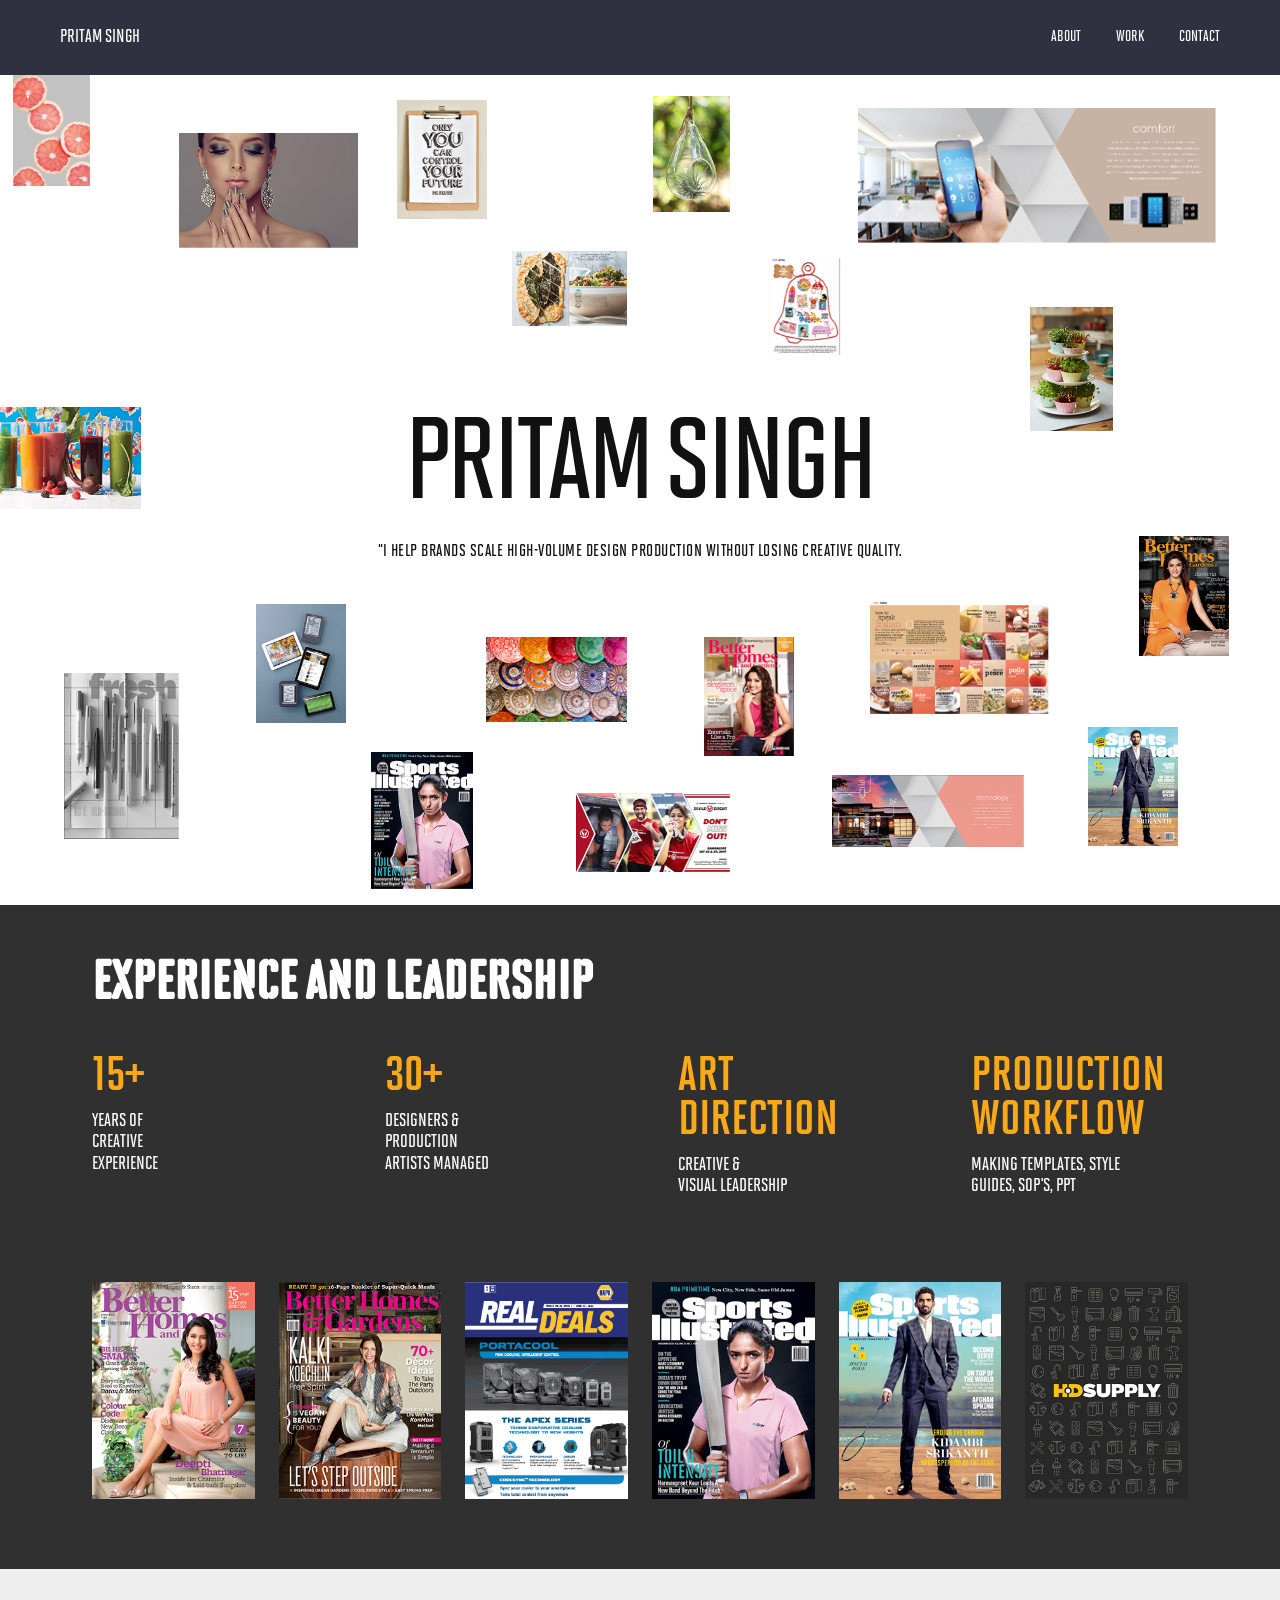
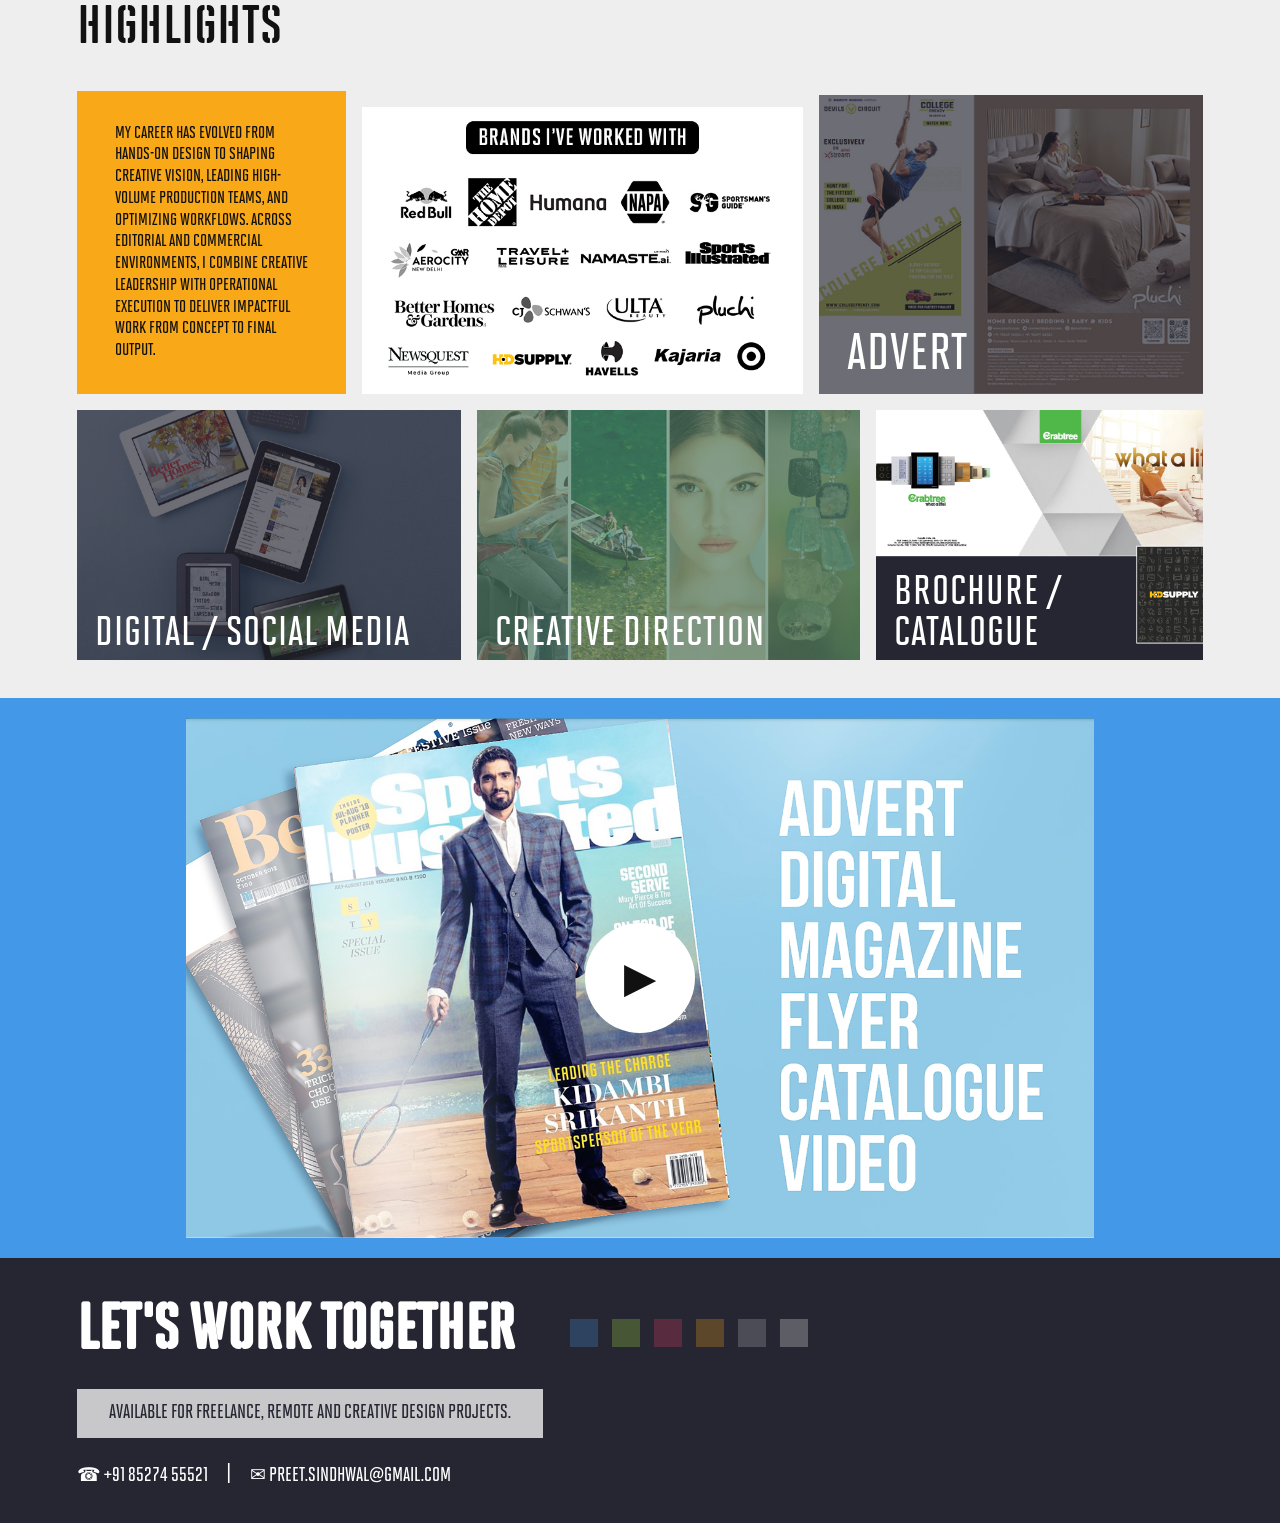
==== commit 2475b845: "Move brand categories right" ====
--- a/index.html
+++ b/index.html
@@ -112,7 +112,7 @@
 
                 <h1>PRITAM SINGH</h1>
 
-                <h2>ASSISTANT PRODUCTION MANAGER/ART DIRECTOR</h2>
+                <h2> "I help brands scale high-volume design production without losing creative quality.</h2>
 
             </div>
 
--- a/style.css
+++ b/style.css
@@ -3406,4 +3406,1284 @@
     background: #303140;
     padding: 15px 2%;
     margin-bottom: 0px;
+}
+.logo a {
+    color: inherit;
+    text-decoration: none;
+}
+
+.digital-logo a {
+    color: inherit;
+    text-decoration: none;
+}
+/* ========================================
+   MOBILE HOME HERO
+   5 TOP + 5 BOTTOM
+   DESKTOP UNCHANGED
+   ======================================== */
+
+@media (max-width: 700px) {
+
+    /* Hide all hero images */
+    .hero-canvas .floating-image {
+        display: none;
+    }
+
+    /* Show selected images */
+    .hero-canvas .image-2,
+    .hero-canvas .image-3,
+    .hero-canvas .image-4,
+    .hero-canvas .image-10,
+
+    .hero-canvas .image-9,
+    .hero-canvas .image-18,
+    .hero-canvas .image-14,
+    .hero-canvas .image-13,
+    .hero-canvas .image-19,
+    .hero-canvas .image-12 {
+        display: block;
+        width: 68px !important;
+        z-index: 5;
+    }
+
+
+    /* ==================================
+       TOP — 4 EXISTING IMAGES
+       ================================== */
+
+    .hero-canvas .image-2 {
+        top: 28%;
+        left: 8%;
+        width: 135px !important;
+    }
+
+    .hero-canvas .image-3 {
+        top: 5%;
+        left: 11%;
+        width: 90px !important;
+    }
+
+    .hero-canvas .image-4 {
+        top: 6%;
+        left: 52%;
+        width: 130px !important;
+    }
+
+    .hero-canvas .image-19 {
+        top: 22%;
+        left: 70%;
+        width: 90px !important;
+    }
+
+
+    /* ==================================
+       BOTTOM — 6 IMAGES
+       ================================== */
+
+   .hero-canvas .image-10 {
+        bottom: 19%;
+        right: 4%;
+        width: 95px !important;
+    }
+     
+
+    .hero-canvas .image-18 {
+        bottom: 0%;
+        left: 7%;
+        width: 75px !important;
+    }
+
+    .hero-canvas .image-14 {
+        bottom: 19%;
+        left: 65%;
+        width: 105px !important;
+    }
+
+    .hero-canvas .image-13 {
+        bottom: 5%;
+        left: 35%;
+        width: 90px !important;
+    }
+
+    .hero-canvas .image-12 {
+        bottom: 29%;
+        left: 35%;
+        width: 100px !important;
+    }
+
+ .hero-canvas .image-9 {
+    top: auto !important;
+    bottom: 5% !important;
+    left: 65% !important;
+    right: 5% !important;
+    width: 95px !important;
+}
+
+
+    /* ==================================
+       CENTRE NAME
+       ================================== */
+
+    .hero-text {
+        width: 100%;
+        padding: 0 12px;
+        z-index: 20;
+    }
+
+    .hero-text h1 {
+        font-size: 42px;
+        letter-spacing: -2px;
+        white-space: nowrap;
+    }
+
+    .hero-text h2 {
+        margin-top: 16px;
+        font-size: 11px;
+        line-height: 1.25;
+    }
+}
+/* ========================================
+   MOBILE ONLY
+======================================== */
+
+@media (max-width: 700px) {
+
+    /* EXPERIENCE IMAGES */
+
+    .experience-images {
+        gap: 20px;
+    }
+
+    .experience-images img {
+        width: calc((100% - 20px) / 2) !important;
+        height: 200px !important;
+        flex: 0 0 calc((100% - 20px) / 2) !important;
+        object-fit: cover;
+    }
+/* MOBILE — SHOW ONLY 2 EXPERIENCE IMAGES */
+
+.experience-images img:nth-child(n+3) {
+    display: none !important;
+}
+    /* ========================================
+       HIGHLIGHTS
+    ======================================== */
+
+    /* MAIN HIGHLIGHTS SECTION */
+    .highlights {
+        display: block !important;
+        width: 100% !important;
+        height: auto !important;
+        min-height: 0 !important;
+        padding: 50px 20px !important;
+        margin: 0 !important;
+        box-sizing: border-box !important;
+        overflow: visible !important;
+    }
+
+    /* INTRO */
+    .highlights-intro {
+        display: block !important;
+        position: relative !important;
+        width: 100% !important;
+        height: auto !important;
+        grid-column: auto !important;
+        grid-row: auto !important;
+        margin: 0 0 35px 0 !important;
+    }
+
+    .highlights-intro h2 {
+        position: static !important;
+        font-size: 40px !important;
+        margin: 0 0 25px 0 !important;
+    }
+
+    .highlights-text {
+        position: static !important;
+        width: 100% !important;
+        margin: 0 !important;
+        box-sizing: border-box !important;
+    }
+
+    /* ALL FIVE HIGHLIGHT ITEMS */
+    .highlights-brands,
+    .highlight-advert,
+    .highlight-digital,
+    .highlight-creative,
+    .highlight-brochure {
+        display: block !important;
+        position: relative !important;
+
+        width: 100% !important;
+        height: auto !important;
+        min-height: 0 !important;
+
+        grid-column: auto !important;
+        grid-row: auto !important;
+
+        margin: 0 0 25px 0 !important;
+        padding: 0 !important;
+
+        overflow: visible !important;
+        box-sizing: border-box !important;
+    }
+
+    /* ALL FIVE IMAGES */
+    .highlights-brands img,
+    .highlight-advert img,
+    .highlight-digital img,
+    .highlight-creative img,
+    .highlight-brochure img {
+        display: block !important;
+
+        width: 100% !important;
+        max-width: 100% !important;
+
+        height: auto !important;
+        min-height: 0 !important;
+
+        object-fit: contain !important;
+        margin: 0 !important;
+    }
+}
+/* ========================================
+   MOBILE CONTACT — FINAL OVERRIDE
+   DESKTOP UNCHANGED
+======================================== */
+
+@media only screen and (max-width: 700px) {
+
+    .section-4-final {
+        display: block !important;
+        width: 100vw !important;
+        height: auto !important;
+        min-height: 0 !important;
+        overflow: visible !important;
+        margin: 0 !important;
+        padding: 0 !important;
+    }
+
+    .section-4-final .video-section {
+        width: 100% !important;
+        height: auto !important;
+        flex: none !important;
+        box-sizing: border-box !important;
+    }
+
+    .section-4-final .final-contact {
+        display: block !important;
+        width: 100vw !important;
+        max-width: 100vw !important;
+        height: auto !important;
+        flex: none !important;
+        margin: 0 !important;
+        padding: 30px 20px !important;
+        box-sizing: border-box !important;
+    }
+
+    .section-4-final .final-contact-content {
+        display: block !important;
+        width: 100% !important;
+        max-width: none !important;
+        margin: 0 !important;
+        padding: 0 !important;
+        box-sizing: border-box !important;
+    }
+
+    .section-4-final .final-contact-title {
+        width: 100% !important;
+        text-align: center !important;
+        box-sizing: border-box !important;
+    }
+
+    .section-4-final .final-contact-message {
+        width: 100% !important;
+        text-align: center !important;
+        box-sizing: border-box !important;
+        margin: 20px 0 !important;
+    }
+
+    .section-4-final .final-contact-details {
+        display: flex !important;
+        flex-direction: column !important;
+        align-items: center !important;
+        justify-content: center !important;
+        width: 100% !important;
+        gap: 12px !important;
+        margin: 20px 0 0 !important;
+        padding: 0 !important;
+        box-sizing: border-box !important;
+    }
+
+    .section-4-final .final-contact-details span {
+        display: none !important;
+    }
+
+    .section-4-final .final-contact-details a {
+        display: block !important;
+        width: 100% !important;
+        text-align: center !important;
+        margin: 0 !important;
+        padding: 0 !important;
+        box-sizing: border-box !important;
+    }
+
+}
+/* ========================================
+   WORK PAGE — MOBILE TABS ONLY
+   TOP BAR UNCHANGED
+   DESKTOP UNCHANGED
+======================================== */
+
+@media (max-width: 700px) {
+
+    .work-tabs {
+        display: flex !important;
+        flex-direction: column !important;
+        width: 100% !important;
+        padding: 25px 20px !important;
+        margin: 0 !important;
+        gap: 12px !important;
+        box-sizing: border-box !important;
+    }
+
+    .work-tabs a {
+        display: flex !important;
+        width: 100% !important;
+        min-height: 58px !important;
+
+        align-items: center !important;
+        justify-content: center !important;
+
+        padding: 15px 10px !important;
+        margin: 0 !important;
+
+        box-sizing: border-box !important;
+
+        background: #2196f3 !important;
+        color: #ffffff !important;
+
+        text-decoration: none !important;
+
+        font-size: 16px !important;
+        line-height: 1.1 !important;
+        text-align: center !important;
+    }
+
+}
+/* ========================================
+   LEADERSHIP HERO — MOBILE ONLY
+   NO WHITE BAR
+   ======================================== */
+
+@media (max-width: 700px) {
+
+    .leadership-hero {
+        position: relative !important;
+        width: 100% !important;
+        margin: 0 !important;
+        padding: 0 !important;
+        background: #ffffff !important;
+        overflow: hidden !important;
+    }
+
+    /* HERO IMAGE */
+    .leadership-hero-image {
+        width: 100% !important;
+        height: 330px !important;
+        margin: 0 !important;
+        padding: 0 !important;
+        overflow: hidden !important;
+    }
+
+    .leadership-hero-image img {
+        display: block !important;
+        width: 100% !important;
+        height: 100% !important;
+
+        object-fit: cover !important;
+
+        /* Crop from LEFT, keep RIGHT side */
+        object-position: right center !important;
+
+        margin: 0 !important;
+    }
+
+    /* TEXT OVER HERO */
+    .leadership-hero-content {
+        position: absolute !important;
+        left: 20px !important;
+        right: 20px !important;
+        bottom: 20px !important;
+
+        width: auto !important;
+        margin: 0 !important;
+        padding: 0 !important;
+
+        background: transparent !important;
+        z-index: 2 !important;
+    }
+
+    /* CREATIVE + AI */
+    .leadership-hero-content span {
+        display: inline-block !important;
+        background: #e31b23 !important;
+        color: #ffffff !important;
+
+        padding: 7px 12px !important;
+        margin: 0 0 8px 0 !important;
+
+        font-size: 13px !important;
+        line-height: 1 !important;
+    }
+
+    /* HEADLINE — ONE LINE */
+    .leadership-hero-content h1 {
+        display: block !important;
+        width: max-content !important;
+        max-width: none !important;
+
+        margin: 0 !important;
+        padding: 0 !important;
+
+        color: #ffffff !important;
+
+        font-size: 22px !important;
+        line-height: 1 !important;
+        white-space: nowrap !important;
+    }
+
+}
+/* ========================================
+   LEADERSHIP HERO — MOBILE
+   TEXT ON IMAGE — SAME CONCEPT AS DESKTOP
+   ======================================== */
+
+@media (max-width: 700px) {
+
+    .leadership-hero {
+        position: relative !important;
+        width: 100% !important;
+        height: 330px !important;
+        margin: 0 !important;
+        padding: 0 !important;
+        overflow: hidden !important;
+    }
+
+    .leadership-hero-image {
+        position: absolute !important;
+        inset: 0 !important;
+        width: 100% !important;
+        height: 100% !important;
+        margin: 0 !important;
+        padding: 0 !important;
+    }
+
+    .leadership-hero-image img {
+        display: block !important;
+        width: 100% !important;
+        height: 100% !important;
+        object-fit: cover !important;
+        object-position: right center !important;
+    }
+
+    .leadership-hero-content {
+        position: absolute !important;
+        left: 20px !important;
+        bottom: 25px !important;
+        z-index: 20 !important;
+
+        width: auto !important;
+        height: auto !important;
+        margin: 0 !important;
+        padding: 0 !important;
+
+        background: transparent !important;
+        color: #ffffff !important;
+    }
+
+    .leadership-hero-content span {
+        display: inline-block !important;
+
+        background: #e31b23 !important;
+        color: #ffffff !important;
+
+        padding: 8px 12px !important;
+        margin: 0 0 8px 0 !important;
+
+        font-size: 13px !important;
+        line-height: 1 !important;
+    }
+
+    .leadership-hero-content h1 {
+        display: block !important;
+
+        color: #ffffff !important;
+
+        font-size: 21px !important;
+        line-height: 1 !important;
+
+        white-space: nowrap !important;
+
+        width: max-content !important;
+        max-width: none !important;
+
+        margin: 0 !important;
+        padding: 0 !important;
+
+        background: transparent !important;
+    }
+
+}
+
+@media (max-width: 700px) {
+
+    .editorial-process {
+        display: flex !important;
+        flex-direction: column !important;
+        flex-wrap: nowrap !important;
+        width: 100% !important;
+        overflow: visible !important;
+        gap: 35px !important;
+        padding: 30px 20px !important;
+        box-sizing: border-box !important;
+    }
+
+    .editorial-process-item {
+        display: block !important;
+        width: 100% !important;
+        min-width: 0 !important;
+        flex: none !important;
+        margin: 0 !important;
+        padding: 0 !important;
+        box-sizing: border-box !important;
+    }
+
+}
+@media (max-width: 700px) {
+
+    .editorial-process {
+        position: relative !important;
+    }
+
+    .editorial-process-item {
+        position: relative !important;
+        z-index: 5 !important;
+    }
+
+    .editorial-process-item h2,
+    .editorial-process-item p {
+        position: relative !important;
+        z-index: 10 !important;
+        white-space: normal !important;
+        overflow-wrap: break-word !important;
+    }
+
+    .editorial-circle {
+        z-index: 1 !important;
+        pointer-events: none !important;
+    }
+        .circle-orange-large,
+    .circle-orange-small {
+        top: 38% !important;
+        bottom: auto !important;
+    }
+
+}
+@media (max-width: 700px) {
+
+    .creative-process {
+        display: flex !important;
+        flex-direction: column !important;
+        flex-wrap: nowrap !important;
+        width: 100% !important;
+        overflow: visible !important;
+        gap: 35px !important;
+        padding: 30px 20px !important;
+        box-sizing: border-box !important;
+    }
+
+    .creative-process-item {
+        display: block !important;
+        width: 100% !important;
+        min-width: 0 !important;
+        flex: none !important;
+        margin: 0 !important;
+        padding: 0 !important;
+        box-sizing: border-box !important;
+    }
+
+    .creative-process-item h2,
+    .creative-process-item p {
+        white-space: normal !important;
+        overflow-wrap: break-word !important;
+    }
+
+}
+@media (max-width: 700px) {
+
+    .brand-logo-wall {
+        display: grid !important;
+        grid-template-columns: repeat(3, 1fr) !important;
+        gap: 18px 10px !important;
+        width: 100% !important;
+        padding: 20px 12px !important;
+        box-sizing: border-box !important;
+    }
+
+    .brand-logo-row {
+        display: contents !important;
+    }
+
+    .brand-logo-row img {
+        display: none !important;
+        width: 80% !important;
+        max-width: 90px !important;
+        height: 42px !important;
+        object-fit: contain !important;
+        justify-self: start !important;
+    }
+
+    /* 1. RedBull */
+    .brand-logo-row:nth-child(1) img:nth-child(1) {
+        display: block !important;
+    }
+
+    /* 2. Home Depot */
+    .brand-logo-row:nth-child(1) img:nth-child(2) {
+        display: block !important;
+    }
+
+    /* 3. Humana */
+    .brand-logo-row:nth-child(1) img:nth-child(3) {
+        display: block !important;
+    }
+
+    /* 4. NAPA */
+    .brand-logo-row:nth-child(1) img:nth-child(4) {
+        display: block !important;
+    }
+
+    /* 5. SPG */
+    .brand-logo-row:nth-child(1) img:nth-child(5) {
+        display: block !important;
+    }
+
+    /* 6. GMR */
+    .brand-logo-row:nth-child(2) img:nth-child(1) {
+        display: block !important;
+    }
+
+    /* 7. Travel + Leisure */
+    .brand-logo-row:nth-child(2) img:nth-child(2) {
+        display: block !important;
+    }
+
+    /* 8. Sports Illustrated */
+    .brand-logo-row:nth-child(2) img:nth-child(4) {
+        display: block !important;
+    }
+
+    /* 9. Better Homes & Gardens */
+    .brand-logo-row:nth-child(3) img:nth-child(1) {
+        display: block !important;
+    }
+
+    /* 10. Ulta Beauty */
+    .brand-logo-row:nth-child(3) img:nth-child(3) {
+        display: block !important;
+    }
+
+    /* 11. Pluchi */
+    .brand-logo-row:nth-child(3) img:nth-child(4) {
+        display: block !important;
+    }
+
+    /* 12. Havells */
+    .brand-logo-row:nth-child(4) img:nth-child(3) {
+        display: block !important;
+    }
+
+    /* Force exact visual positions */
+
+    .brand-logo-row:nth-child(1) img:nth-child(1) {
+        grid-column: 1;
+        grid-row: 1;
+    }
+
+    .brand-logo-row:nth-child(1) img:nth-child(2) {
+        grid-column: 2;
+        grid-row: 1;
+    }
+
+    .brand-logo-row:nth-child(1) img:nth-child(3) {
+        grid-column: 1;
+        grid-row: 2;
+    }
+
+    .brand-logo-row:nth-child(1) img:nth-child(4) {
+        grid-column: 2;
+        grid-row: 2;
+    }
+
+    .brand-logo-row:nth-child(1) img:nth-child(5) {
+        grid-column: 1;
+        grid-row: 3;
+    }
+
+    .brand-logo-row:nth-child(2) img:nth-child(1) {
+        grid-column: 2;
+        grid-row: 3;
+    }
+
+    .brand-logo-row:nth-child(2) img:nth-child(2) {
+        grid-column: 1;
+        grid-row: 4;
+    }
+
+    .brand-logo-row:nth-child(3) img:nth-child(1) {
+        grid-column: 2;
+        grid-row: 4;
+    }
+
+    .brand-logo-row:nth-child(2) img:nth-child(4) {
+        grid-column: 3;
+        grid-row: 4;
+    }
+
+    .brand-logo-row:nth-child(3) img:nth-child(3) {
+        grid-column: 1;
+        grid-row: 5;
+    }
+
+    .brand-logo-row:nth-child(3) img:nth-child(4) {
+        grid-column: 2;
+        grid-row: 5;
+    }
+
+    .brand-logo-row:nth-child(4) img:nth-child(3) {
+        grid-column: 3;
+        grid-row: 5;
+    }
+}
+@media (max-width: 700px) {
+
+    .brand-logo-wall {
+        display: grid !important;
+        grid-template-columns: repeat(3, 1fr) !important;
+        column-gap: 20px !important;
+        row-gap: 18px !important;
+        width: 100% !important;
+        padding: 20px 12px !important;
+        box-sizing: border-box !important;
+        align-items: center !important;
+    }
+
+    .brand-logo-row {
+        display: contents !important;
+    }
+
+    .brand-logo-row img {
+        justify-self: start !important;
+        align-self: center !important;
+        margin: 0 !important;
+        box-sizing: border-box !important;
+    }
+
+}
+@media (max-width: 700px) {
+
+    .brand-session-2 {
+        display: grid !important;
+        grid-template-columns: 60% 40% !important;
+        width: 100% !important;
+        height: auto !important;
+        padding: 35px 20px !important;
+        margin: 0 !important;
+        box-sizing: border-box !important;
+        align-items: start !important;
+    }
+
+    /* LEFT — 3 PARAGRAPHS */
+    .brand-session-2-text {
+        grid-column: 1 !important;
+        grid-row: 1 !important;
+
+        display: flex !important;
+        flex-direction: column !important;
+        gap: 28px !important;
+
+        width: 100% !important;
+        margin: 0 !important;
+        padding: 0 !important;
+    }
+
+    .brand-session-2-item {
+        width: 100% !important;
+        margin: 0 !important;
+        padding: 0 !important;
+    }
+
+    .brand-session-2-item h2 {
+        font-size: 17px !important;
+        line-height: 1.2 !important;
+        margin: 0 0 8px 0 !important;
+    }
+
+    .brand-session-2-item p {
+        font-size: 12px !important;
+        line-height: 1.4 !important;
+        margin: 0 !important;
+    }
+
+    /* RIGHT — ALL 6 CATEGORY WORDS */
+    .brand-session-2-words {
+        grid-column: 2 !important;
+        grid-row: 1 !important;
+
+        display: flex !important;
+        flex-direction: column !important;
+        gap: 12px !important;
+
+        width: 100% !important;
+        margin: 0 !important;
+        padding-left: -10px !important;
+        box-sizing: border-box !important;
+    }
+
+    .brand-session-2-words span {
+        display: block !important;
+        font-size: 16px !important;
+        line-height: 1.1 !important;
+        margin: 0 !important;
+    }
+
+    /* IMAGE — SECOND PHASE */
+    .brand-session-2-image {
+        grid-column: 1 / -1 !important;
+        grid-row: 2 !important;
+
+        width: 100% !important;
+        margin: 40px 0 0 0 !important;
+        padding: 0 !important;
+    }
+
+    .brand-session-2-image img {
+        display: block !important;
+        width: 100% !important;
+        max-width: 100% !important;
+        height: auto !important;
+        object-fit: contain !important;
+        margin: 0 !important;
+    }
+
+    .brand-session-2-color-bar {
+        display: none !important;
+    }
+
+}
+.brand-session-2-words span {
+    font-size: 45px !important;
+    line-height: 1.1 !important;
+}
+.brand-session-2-words {
+    margin-left: -30px !important;
+    padding-left: 0 !important;
+}
+@media (max-width: 700px) {
+
+    /* SESSION 3 — MOBILE */
+
+    .brand-session-3 {
+        display: block !important;
+        width: 100% !important;
+        padding: 20px !important;
+        margin: 0 !important;
+        box-sizing: border-box !important;
+    }
+
+    /* STRIP 1 */
+    .brand-strip-1 {
+        width: 100% !important;
+        margin: 0 0 25px 0 !important;
+        padding: 0 !important;
+    }
+
+    .brand-strip-images {
+        display: block !important;
+        width: 100% !important;
+    }
+
+    .brand-strip-images img {
+        display: none !important;
+    }
+
+    .brand-strip-images img:nth-child(3) {
+        display: block !important;
+        width: 100% !important;
+        height: auto !important;
+        margin: 0 !important;
+    }
+
+    /* KEEP 30+ / 100+ WITH STRIP 1 */
+    .brand-strip-stats {
+        display: flex !important;
+        width: 100% !important;
+        justify-content: space-between !important;
+        margin: 12px 0 0 0 !important;
+    }
+
+    /* STRIP 2 — ONLY strip2a */
+    .brand-strip-2 {
+        display: block !important;
+        width: 100% !important;
+        margin: 0 0 25px 0 !important;
+        padding: 0 !important;
+    }
+
+    .brand-strip-2 img {
+        display: none !important;
+    }
+
+    .brand-strip-2 img:nth-child(1) {
+        display: block !important;
+        width: 100% !important;
+        height: auto !important;
+        margin: 0 !important;
+    }
+
+    /* STRIP 3 */
+    .brand-strip-3 {
+        display: block !important;
+        width: 100% !important;
+        margin: 0 !important;
+        padding: 0 !important;
+    }
+
+    .brand-strip-3 img {
+        display: block !important;
+        width: 100% !important;
+        height: auto !important;
+        margin: 0 !important;
+    }
+
+}
+@media (max-width: 700px) {
+
+    .brand-strip-1 {
+        position: relative !important;
+        padding-bottom: 80px !important;
+    }
+
+    .brand-edge-circle {
+        position: absolute !important;
+        top: auto !important;
+        bottom: 10px !important;
+        left: 50% !important;
+        transform: translateX(-50%) !important;
+        z-index: 2 !important;
+    }
+
+}
+@media (max-width: 700px) {
+
+    .brand-strip-1 {
+        position: relative !important;
+        padding-bottom: 90px !important;
+        overflow: visible !important;
+    }
+
+    .brand-edge-circle {
+        display: block !important;
+        position: absolute !important;
+
+        width: 55px !important;
+        height: 55px !important;
+
+        left: 50% !important;
+        right: auto !important;
+        top: auto !important;
+        bottom: 15px !important;
+
+        transform: translateX(-50%) !important;
+
+        border-radius: 50% !important;
+        z-index: 50 !important;
+    }
+
+}
+@media (max-width: 700px) {
+
+    /* SESSION 3 — SHOW ONLY STRIP 1C */
+
+    .brand-session-3 .brand-strip-images {
+        display: block !important;
+        width: 100% !important;
+        height: auto !important;
+        overflow: visible !important;
+    }
+
+    .brand-session-3 .brand-strip-images img {
+        display: none !important;
+    }
+
+    .brand-session-3 .brand-strip-images img:nth-child(3) {
+        display: block !important;
+        width: 100% !important;
+        max-width: 100% !important;
+        height: auto !important;
+        object-fit: contain !important;
+        margin: 0 !important;
+        visibility: visible !important;
+        opacity: 1 !important;
+    }
+
+}
+@media (max-width: 700px) {
+
+    .brand-session-2 {
+        width: 100% !important;
+        max-width: 100% !important;
+        box-sizing: border-box !important;
+        overflow: visible !important;
+    }
+
+    .brand-session-2-image {
+        width: 100% !important;
+        max-width: 100% !important;
+        min-width: 0 !important;
+        box-sizing: border-box !important;
+        overflow: visible !important;
+        margin-left: -29px !important;
+        margin-right: 0 !important;
+    }
+
+    .brand-session-2-image img {
+        display: block !important;
+        width: 95% !important;
+        max-width: 100% !important;
+        min-width: 0 !important;
+        height: auto !important;
+        object-fit: contain !important;
+        margin: 0 !important;
+        padding: 0 !important;
+        box-sizing: border-box !important;
+        transform: none !important;
+    }
+
+}
+@media (max-width: 700px) {
+
+    .brand-session-3 .brand-strip-1 {
+        position: relative !important;
+        width: 100% !important;
+        overflow: visible !important;
+    }
+
+    .brand-session-3 .brand-strip-images {
+        display: block !important;
+        width: 100% !important;
+        overflow: visible !important;
+    }
+
+    .brand-session-3 .brand-strip-images img {
+        display: none !important;
+    }
+
+    /* SHOW STRIP 1C */
+    .brand-session-3 .brand-strip-images img:nth-child(3) {
+        display: block !important;
+        width: 100% !important;
+        max-width: 100% !important;
+        height: auto !important;
+        object-fit: contain !important;
+        margin: 0 !important;
+        padding: 0 !important;
+        visibility: visible !important;
+        opacity: 1 !important;
+    }
+
+}
+@media (max-width: 700px) {
+
+    /* SESSION 3 */
+    .brand-session-3 {
+        display: block !important;
+        width: 100% !important;
+        padding: 20px !important;
+        margin: 0 !important;
+        box-sizing: border-box !important;
+        overflow: visible !important;
+    }
+
+    /* FIRST ROW */
+    .brand-strip-1 {
+        display: block !important;
+        width: 100% !important;
+        margin: 0 0 30px 0 !important;
+        padding: 0 !important;
+        box-sizing: border-box !important;
+        overflow: visible !important;
+    }
+
+    .brand-strip-images {
+        display: block !important;
+        width: 100% !important;
+        height: auto !important;
+        overflow: visible !important;
+    }
+
+    /* Hide all four original images */
+    .brand-strip-images img {
+        display: none !important;
+    }
+
+    /* SHOW ONLY STRIP 1C */
+    .brand-strip-images img[src="images/strip 1c.png"] {
+        display: block !important;
+        width: 100% !important;
+        max-width: 100% !important;
+        height: auto !important;
+        max-height: none !important;
+        object-fit: contain !important;
+        margin: 0 !important;
+        padding: 0 !important;
+        visibility: visible !important;
+        opacity: 1 !important;
+        flex: none !important;
+    }
+
+    /* 30+ / 100+ TEXT */
+    .brand-strip-stats {
+        display: flex !important;
+        flex-direction: row !important;
+        justify-content: space-between !important;
+        align-items: flex-start !important;
+        width: 100% !important;
+        margin: 15px 0 0 0 !important;
+        padding: 0 !important;
+        box-sizing: border-box !important;
+    }
+
+    /* STRIP 2 — ONLY strip2a */
+    .brand-strip-2 {
+        display: block !important;
+        width: 100% !important;
+        margin: 0 0 30px 0 !important;
+        padding: 0 !important;
+        box-sizing: border-box !important;
+    }
+
+    .brand-strip-2 img {
+        display: none !important;
+    }
+
+    .brand-strip-2 img[src="images/strip2a.png"] {
+        display: block !important;
+        width: 100% !important;
+        max-width: 100% !important;
+        height: auto !important;
+        margin: 0 !important;
+    }
+
+    /* STRIP 3 */
+    .brand-strip-3 {
+        display: block !important;
+        width: 100% !important;
+        margin: 0 !important;
+        padding: 0 !important;
+        box-sizing: border-box !important;
+    }
+
+    .brand-strip-3 img {
+        display: block !important;
+        width: 100% !important;
+        max-width: 100% !important;
+        height: auto !important;
+        margin: 0 !important;
+    }
+
+}
+/* WORK HOME PAGE — MOBILE TABS */
+@media (max-width: 700px) {
+
+    .work-page .work-tabs {
+        display: grid !important;
+        grid-template-columns: 1fr 1fr !important;
+        width: 100% !important;
+        padding: 25px 20px !important;
+        margin: 0 !important;
+        gap: 12px !important;
+        box-sizing: border-box !important;
+    }
+
+    .work-page .work-tabs a {
+        display: flex !important;
+        width: 100% !important;
+        min-height: 58px !important;
+        align-items: center !important;
+        justify-content: center !important;
+        background: #2196f3 !important;
+        color: #ffffff !important;
+        text-decoration: none !important;
+        font-size: 15px !important;
+        line-height: 1.1 !important;
+        text-align: center !important;
+        box-sizing: border-box !important;
+        padding: 12px 8px !important;
+    }
+
+}
+/* MOBILE — WORK TABS ONLY ON WORK HOME */
+@media (max-width: 700px) {
+
+    /* Hide tabs on all inner Work pages */
+    .leadership-page .work-tabs,
+    .editorial-page .work-tabs,
+    .creative-page .work-tabs,
+    .brand-page .work-tabs,
+    body.digital-page-body .work-tabs {
+        display: none !important;
+    }
+
+    /* Show tabs only on Work home */
+    .work-page .work-tabs {
+        display: grid !important;
+        grid-template-columns: 1fr 1fr !important;
+        width: 100% !important;
+        padding: 25px 20px !important;
+        margin: 0 !important;
+        gap: 12px !important;
+        box-sizing: border-box !important;
+    }
+
+    .work-page .work-tabs a {
+        display: flex !important;
+        width: 100% !important;
+        min-height: 58px !important;
+        align-items: center !important;
+        justify-content: center !important;
+        background: #2196f3 !important;
+        color: #ffffff !important;
+        text-decoration: none !important;
+        font-size: 15px !important;
+        line-height: 1.1 !important;
+        text-align: center !important;
+        padding: 12px 8px !important;
+        box-sizing: border-box !important;
+    }
+
+}
+.contact-details a {
+    color: inherit;
+    text-decoration: none;
+    cursor: pointer;
+}
+/* DESKTOP — GAP BETWEEN SESSION 2 IMAGE AND CATEGORIES */
+@media (min-width: 701px) {
+
+    .brand-session-2-words {
+        transform: translateX(80px) !important;
+    }
+
 }
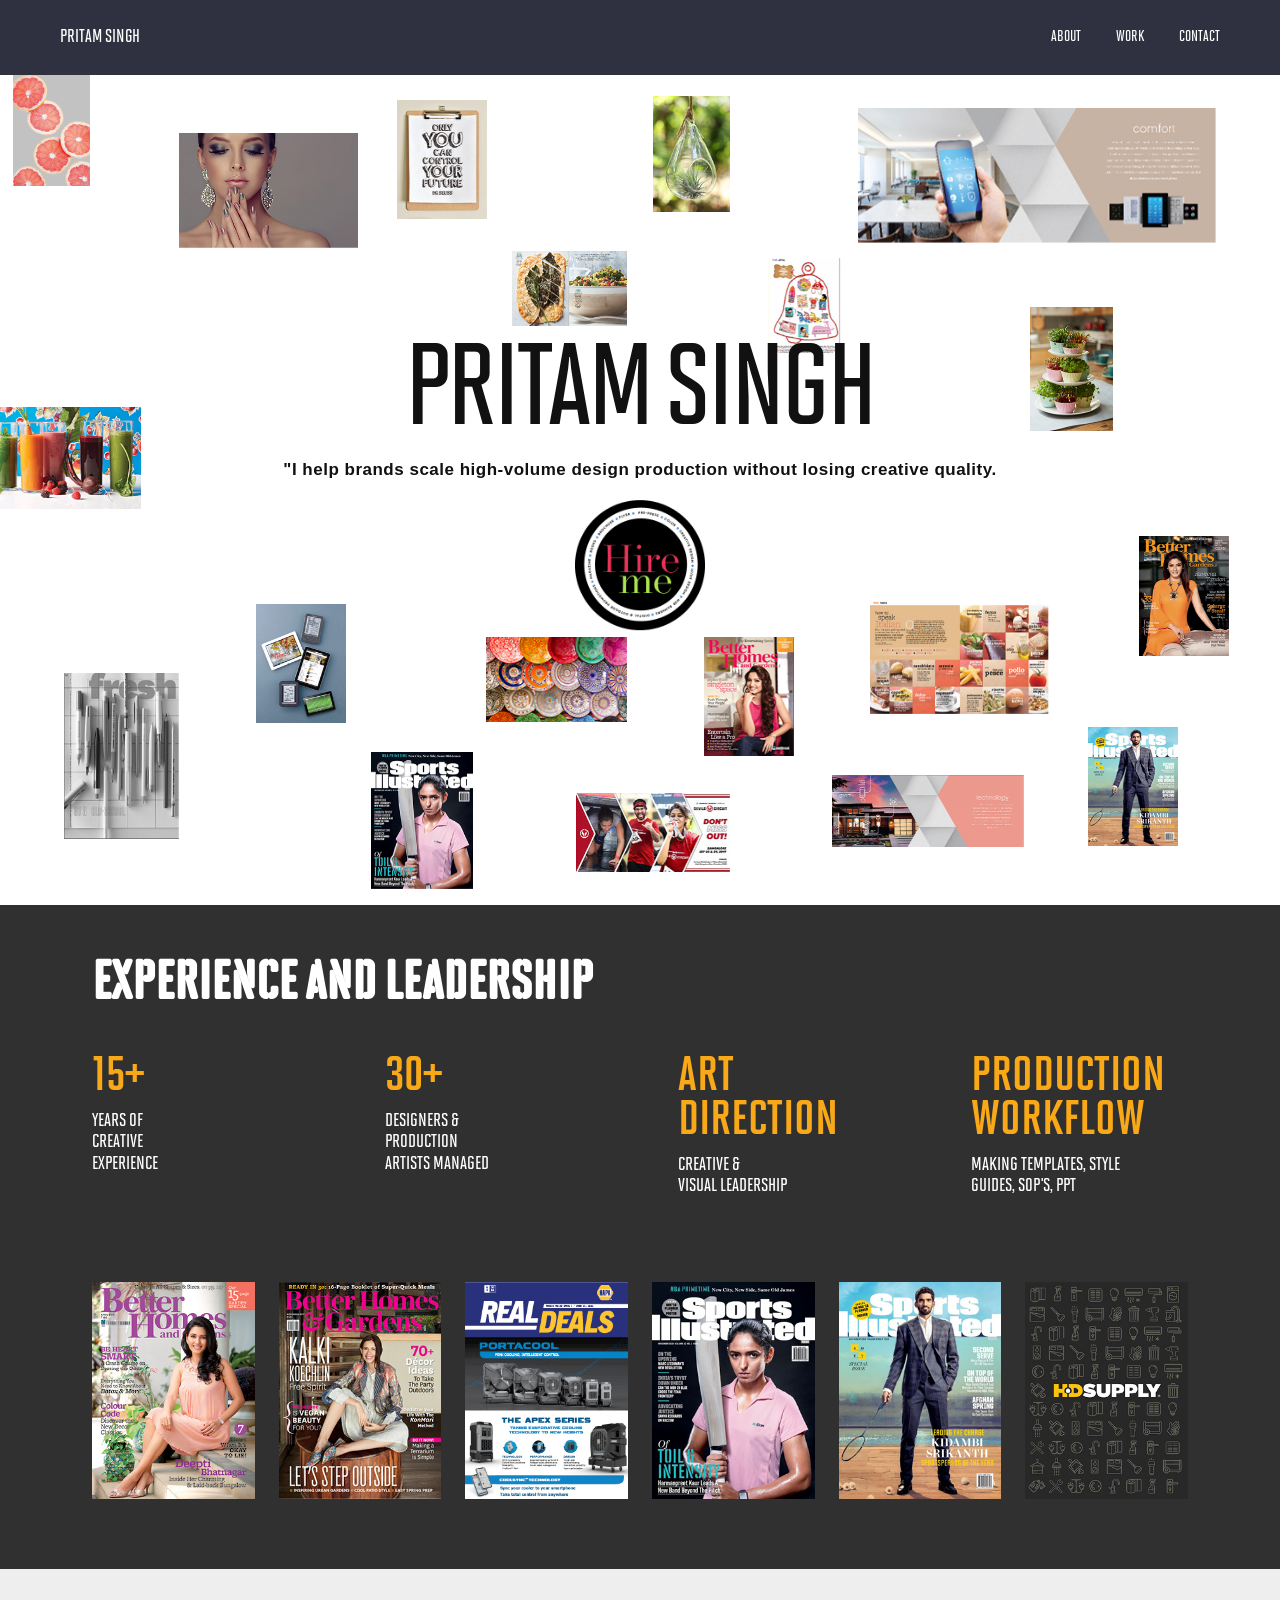
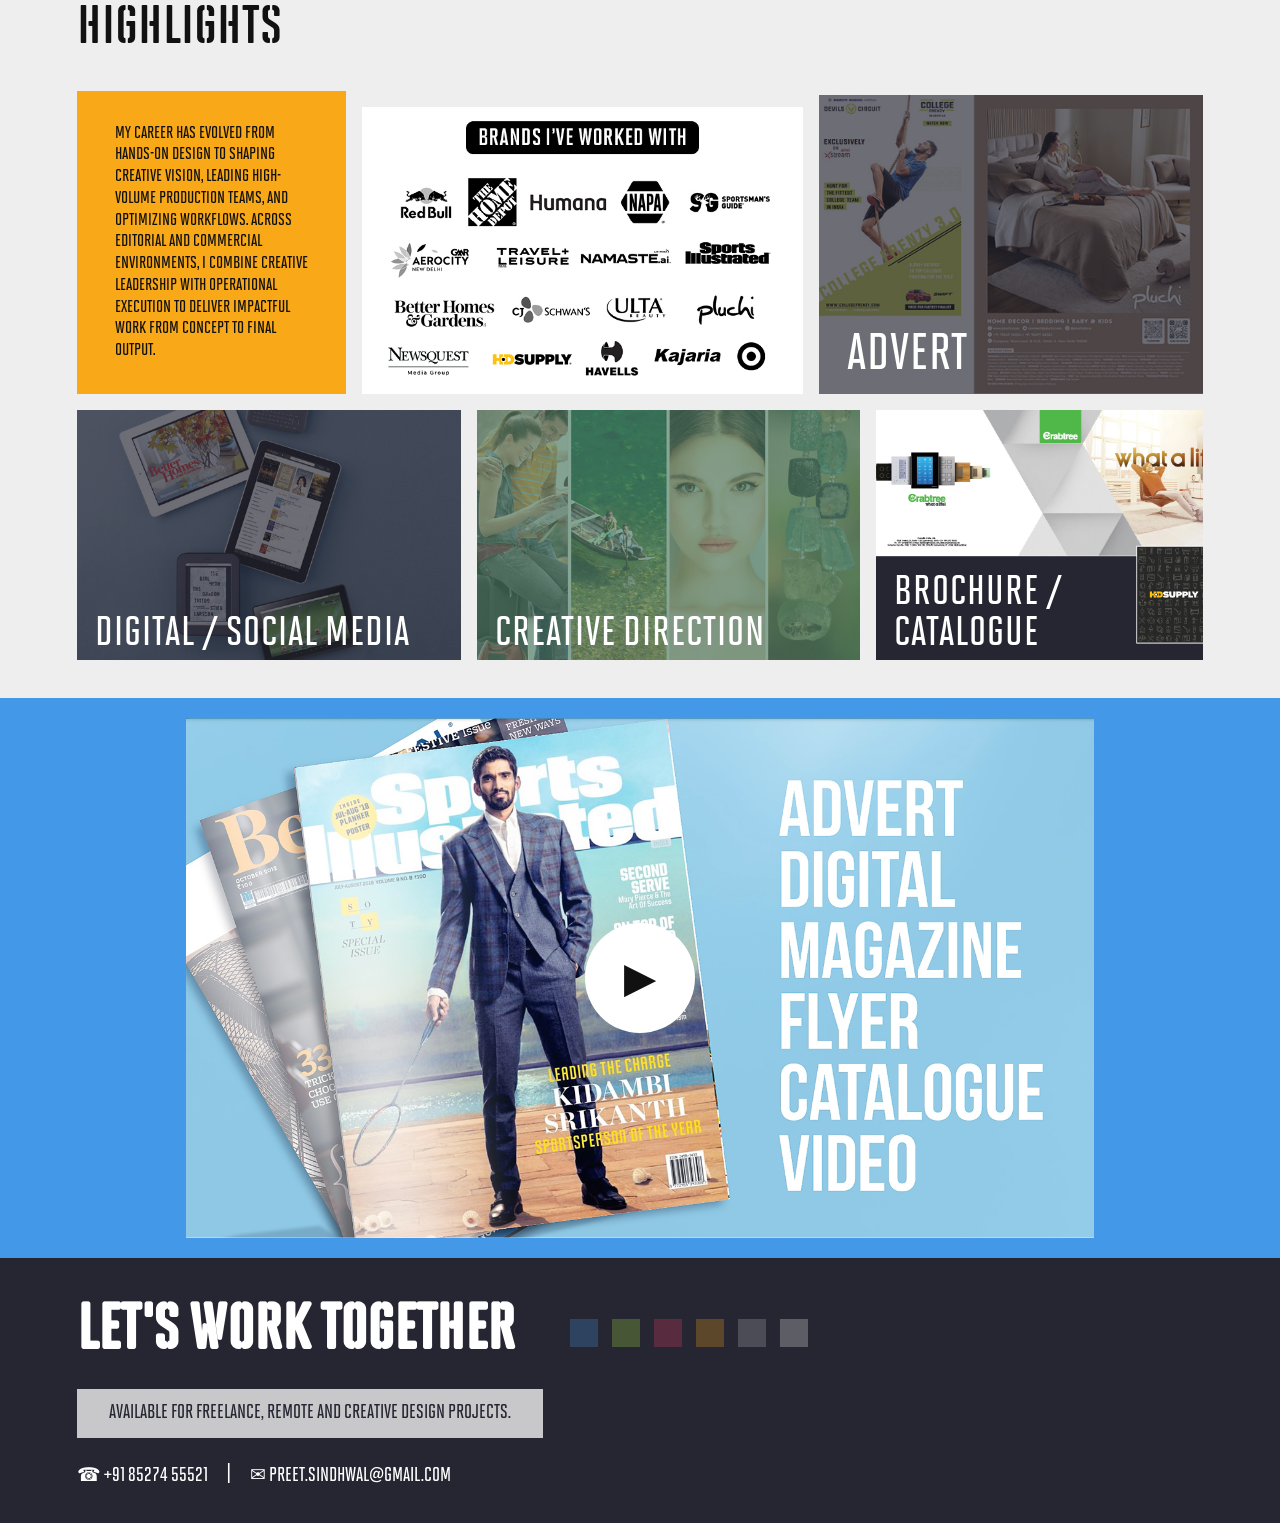
==== commit 681a55ee: "Add homepage Hire Me button" ====
--- a/index.html
+++ b/index.html
@@ -113,6 +113,9 @@
                 <h1>PRITAM SINGH</h1>
 
                 <h2> "I help brands scale high-volume design production without losing creative quality.</h2>
+               <a href="contact.html" class="hire-me-button" aria-label="Hire me — contact page">
+    <img src="images/button.png" alt="Hire Me">
+</a>
 
             </div>
 
--- a/style.css
+++ b/style.css
@@ -4686,4 +4686,44 @@
         transform: translateX(80px) !important;
     }
 
+}
+/* HOMEPAGE HERO SENTENCE — HURME SEMIBOLD */
+.hero-text h2 {
+    font-family: "HurmeGeometricSans1 SemiBold", sans-serif;
+    font-weight: 600;
+}
+/* HOMEPAGE HERO SENTENCE — MOVE UP SLIGHTLY */
+.hero-text h2 {
+    transform: translateY(-8px);
+}
+/* HOMEPAGE HIRE ME BUTTON */
+.hire-me-button {
+    display: inline-block;
+    width: 130px;
+    margin-top: 12px;
+    line-height: 0;
+    transition: transform 0.3s ease, filter 0.3s ease;
+}
+
+.hire-me-button img {
+    display: block;
+    width: 100%;
+    height: auto;
+}
+
+.hire-me-button:hover {
+    transform: scale(1.08);
+    filter: drop-shadow(0 6px 10px rgba(0, 0, 0, 0.2));
+}
+
+.hire-me-button:focus-visible {
+    outline: 2px solid currentColor;
+    outline-offset: 5px;
+    border-radius: 50%;
+}
+
+@media (prefers-reduced-motion: reduce) {
+    .hire-me-button {
+        transition: none;
+    }
 }
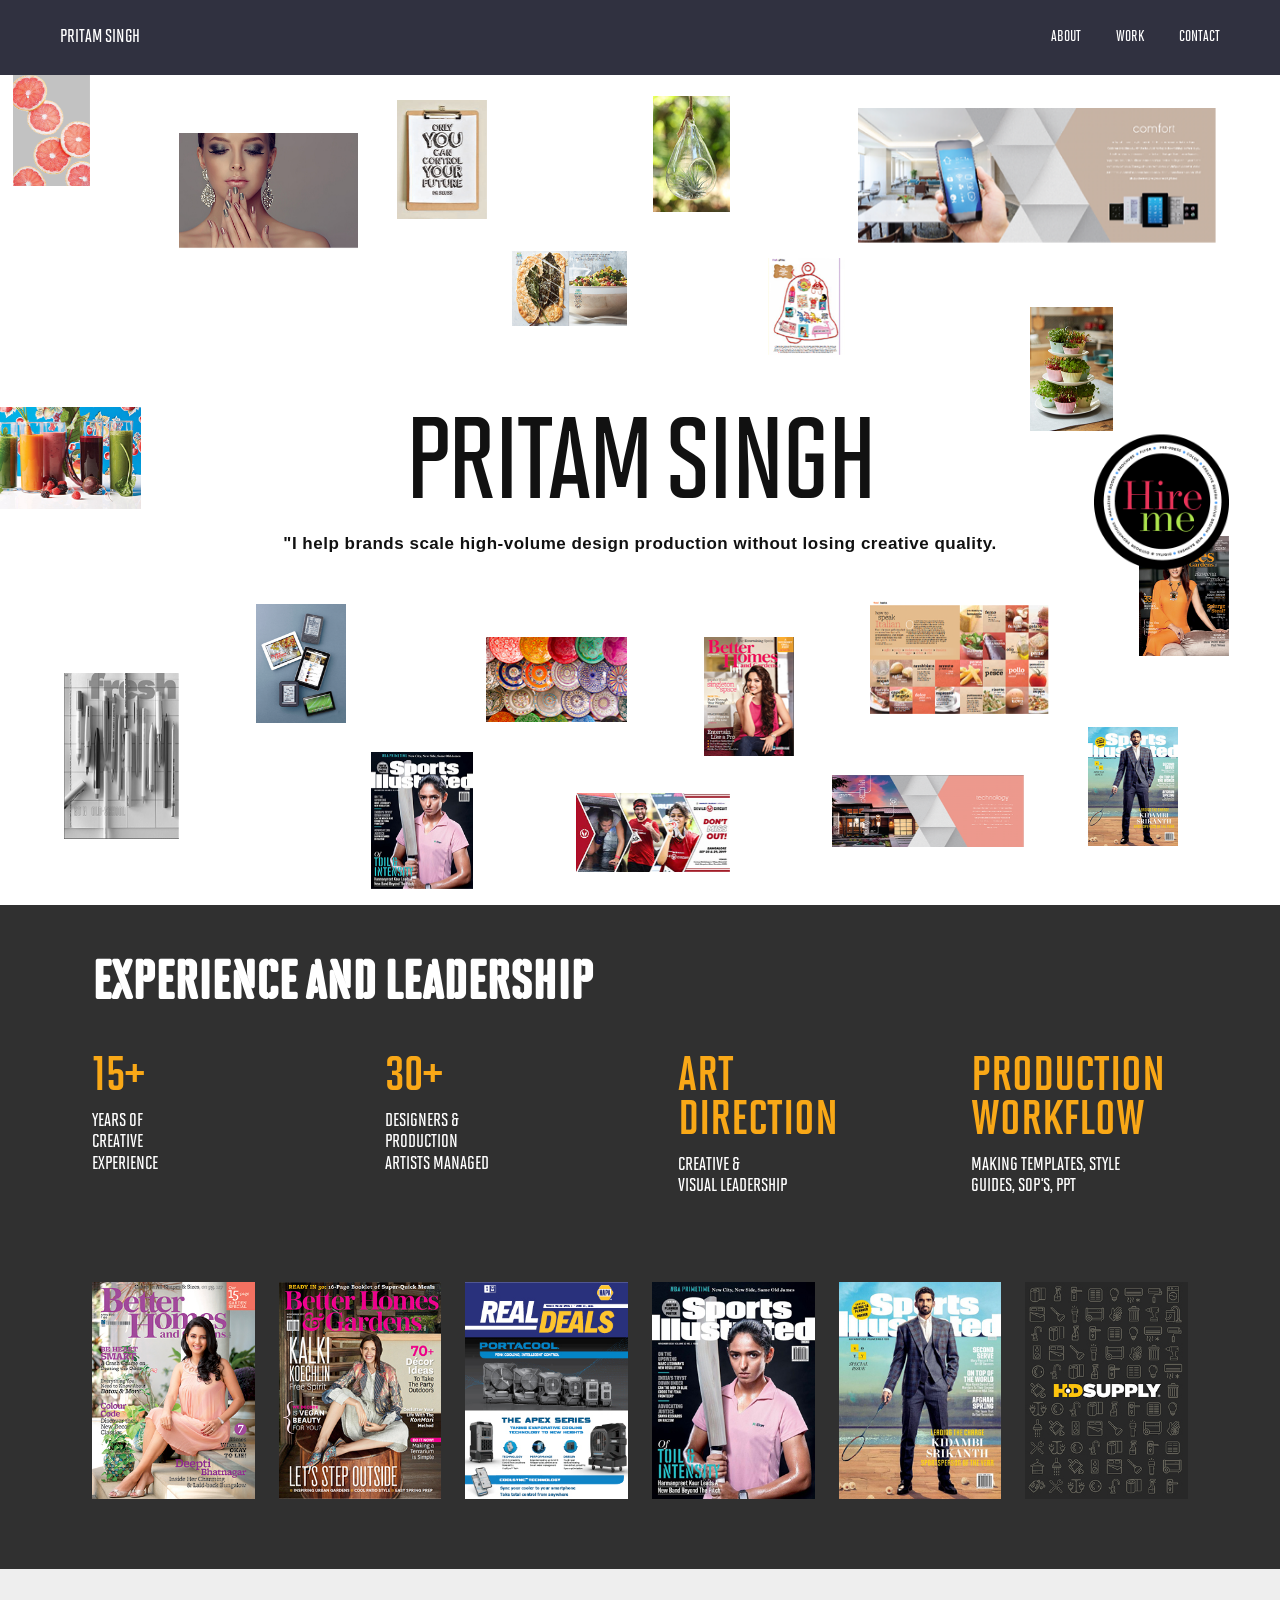
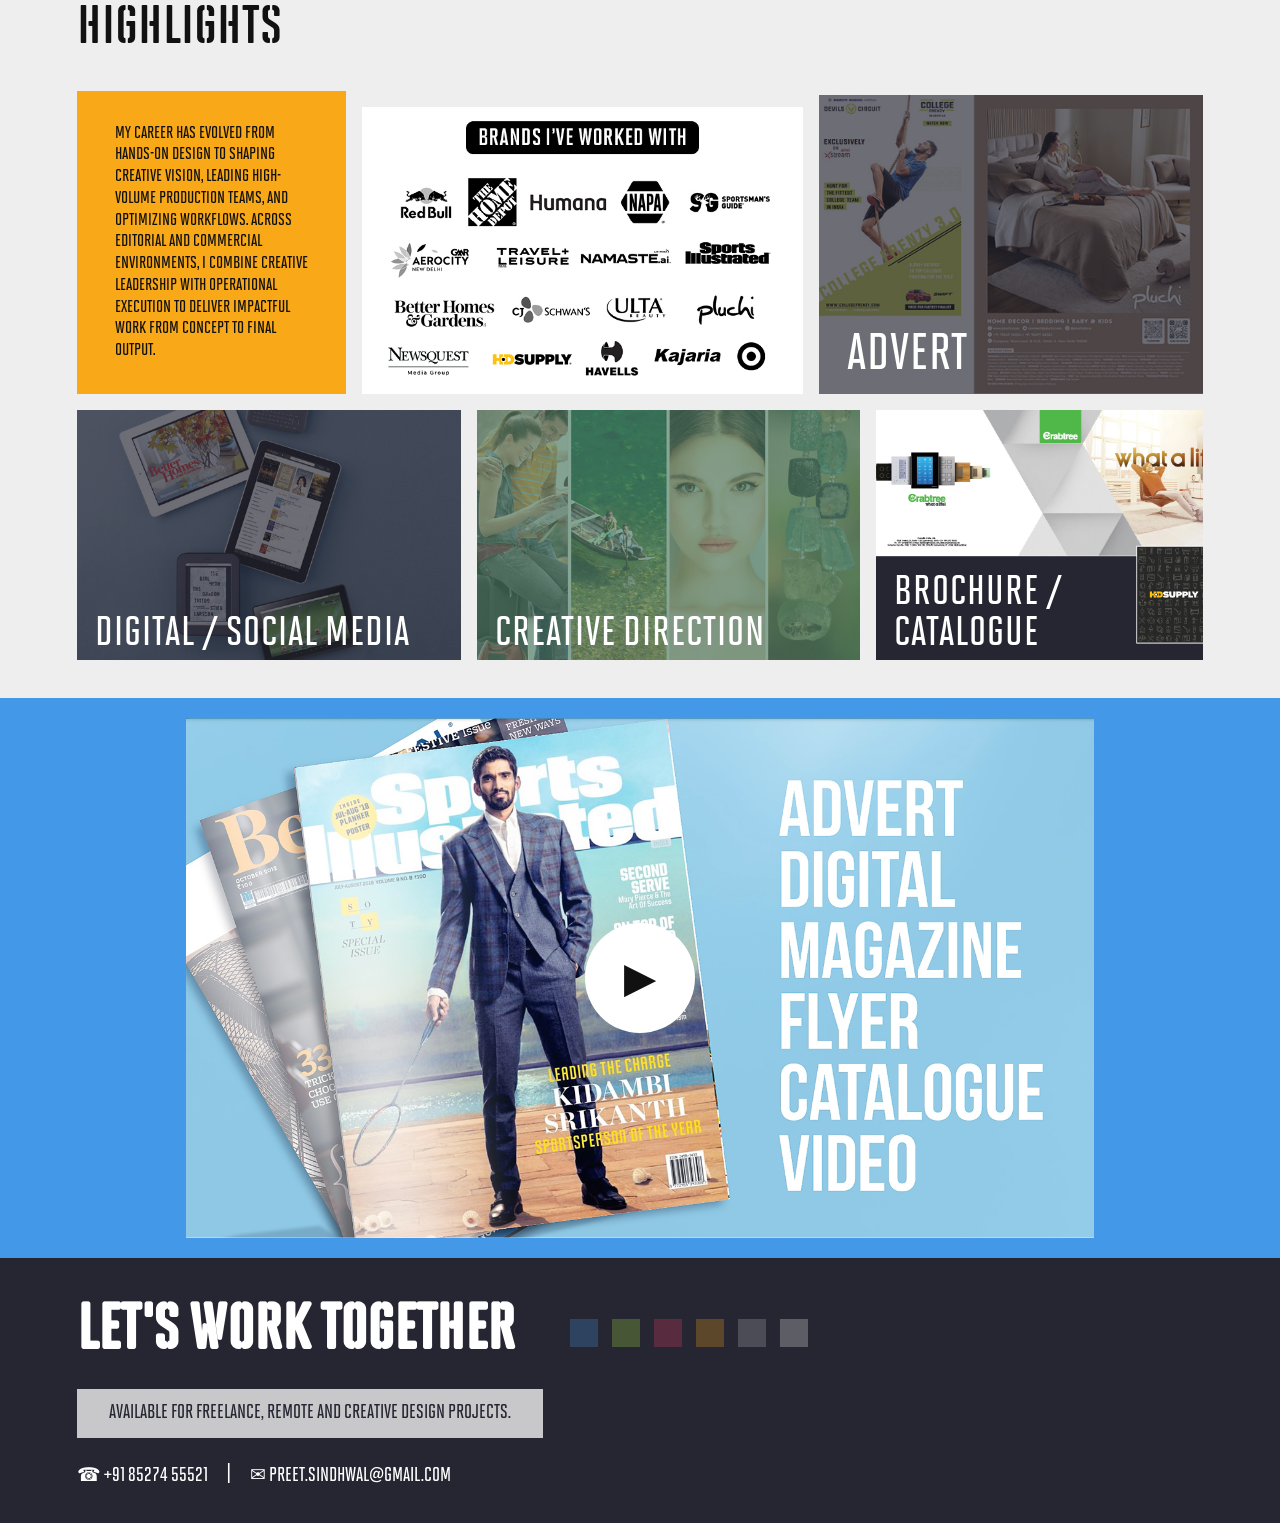
==== commit 20947b73: "Float Hire Me button on homepage" ====
--- a/index.html
+++ b/index.html
@@ -108,16 +108,17 @@
 </div>
             <!-- CENTRAL TEXT -->
 
-            <div class="hero-text">
-
-                <h1>PRITAM SINGH</h1>
-
-                <h2> "I help brands scale high-volume design production without losing creative quality.</h2>
-               <a href="contact.html" class="hire-me-button" aria-label="Hire me — contact page">
+           <div class="hero-text">
+
+    <h1>PRITAM SINGH</h1>
+
+    <h2>"I help brands scale high-volume design production without losing creative quality.</h2>
+
+</div>
+
+<a href="contact.html" class="hire-me-button" aria-label="Hire me — contact page">
     <img src="images/button.png" alt="Hire Me">
 </a>
-
-            </div>
 
         </div>
 
--- a/style.css
+++ b/style.css
@@ -4726,4 +4726,58 @@
     .hire-me-button {
         transition: none;
     }
+}
+/* ========================================
+   HOMEPAGE — FLOATING HIRE ME BUTTON
+======================================== */
+
+/* Keep name and sentence centered */
+.hero-text {
+    left: 50%;
+    top: 50%;
+    transform: translate(-50%, -50%);
+    text-align: center;
+    pointer-events: none;
+}
+
+/* Position the button independently on the right */
+.hero-canvas > .hire-me-button {
+    position: absolute;
+    top: 50%;
+    right: 4%;
+    transform: translateY(-50%);
+    display: block;
+    width: 135px;
+    line-height: 0;
+    z-index: 100;
+    pointer-events: auto;
+    transition: transform 0.3s ease, filter 0.3s ease;
+}
+
+.hero-canvas > .hire-me-button img {
+    display: block;
+    width: 100%;
+    height: auto;
+}
+
+/* Hover effect */
+.hero-canvas > .hire-me-button:hover {
+    transform: translateY(-50%) scale(1.08);
+    filter: drop-shadow(0 6px 10px rgba(0, 0, 0, 0.2));
+}
+
+/* Keyboard accessibility */
+.hero-canvas > .hire-me-button:focus-visible {
+    outline: 2px solid currentColor;
+    outline-offset: 5px;
+    border-radius: 50%;
+}
+
+/* Keep the mobile layout separately controlled */
+@media (max-width: 700px) {
+    .hero-canvas > .hire-me-button {
+        width: 90px;
+        right: 4%;
+        top: 72%;
+    }
 }
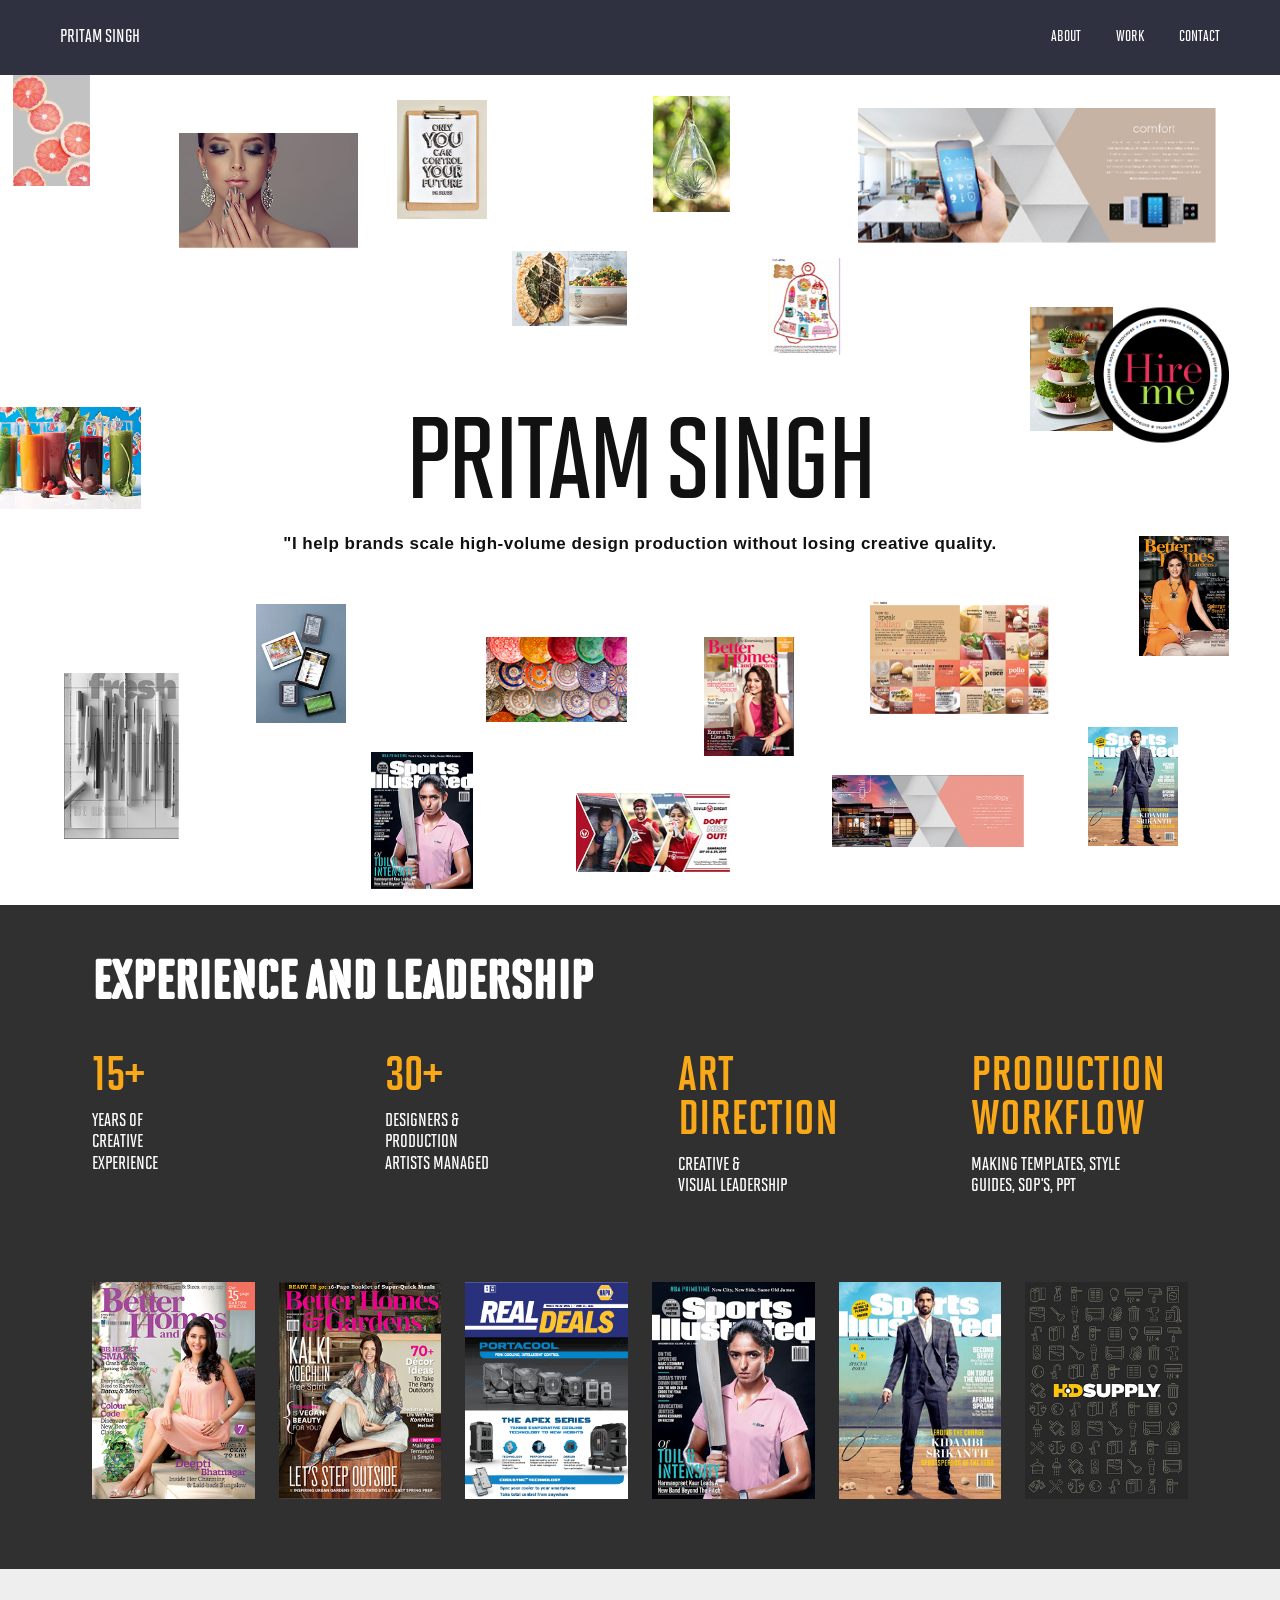
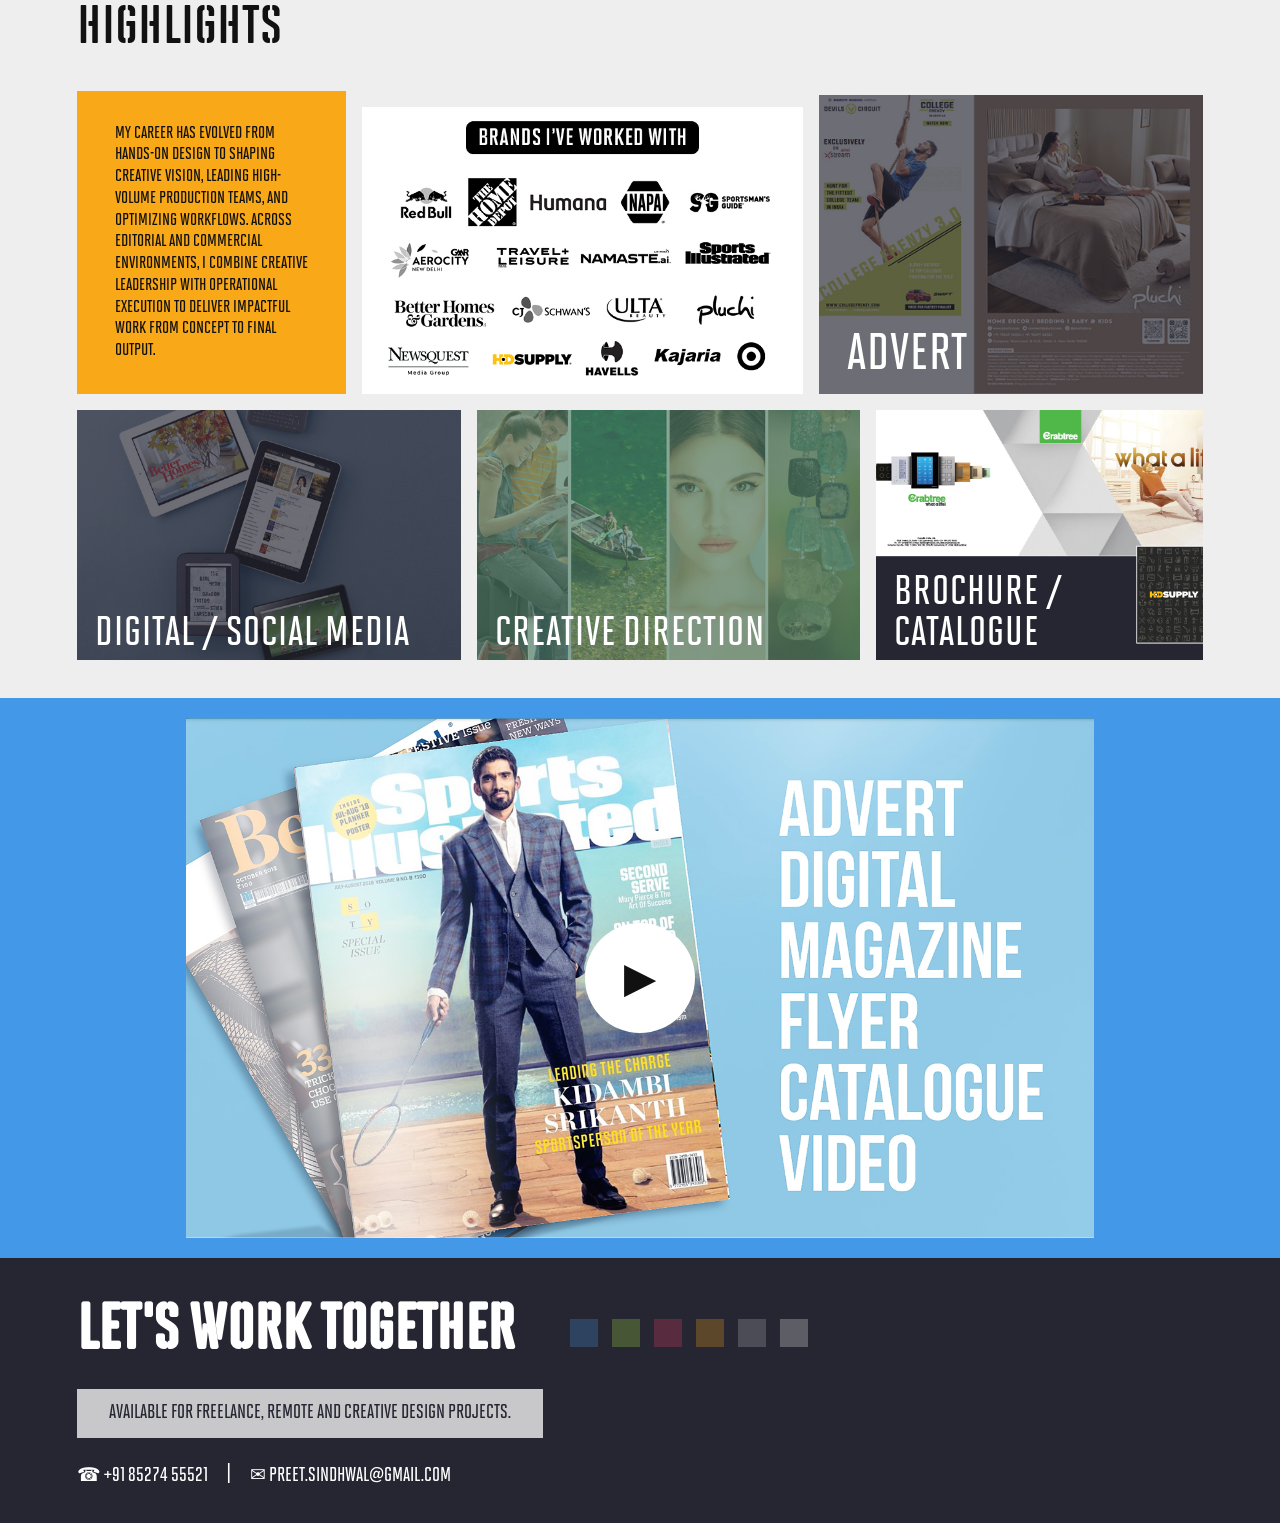
==== commit 478ac194: "Describe your changes" ====
--- a/index.html
+++ b/index.html
@@ -252,7 +252,7 @@
         </div>
 
         <div class="final-contact-details">
-    <a href="tel:+9185274555521">☎ +91 85274 55521</a>
+    <a href="tel:+918527455521">☎ +91 85274 55521</a>
     <span>|</span>
     <a href="mailto:preet.sindhwal@gmail.com">✉ preet.sindhwal@gmail.com</a>
 </div>
--- a/style.css
+++ b/style.css
@@ -4696,88 +4696,41 @@
 .hero-text h2 {
     transform: translateY(-8px);
 }
-/* HOMEPAGE HIRE ME BUTTON */
-.hire-me-button {
-    display: inline-block;
-    width: 130px;
-    margin-top: 12px;
-    line-height: 0;
-    transition: transform 0.3s ease, filter 0.3s ease;
-}
-
-.hire-me-button img {
-    display: block;
-    width: 100%;
-    height: auto;
-}
-
-.hire-me-button:hover {
-    transform: scale(1.08);
-    filter: drop-shadow(0 6px 10px rgba(0, 0, 0, 0.2));
-}
-
-.hire-me-button:focus-visible {
-    outline: 2px solid currentColor;
-    outline-offset: 5px;
-    border-radius: 50%;
-}
-
-@media (prefers-reduced-motion: reduce) {
+/* DESKTOP — FLOATING HIRE ME BUTTON */
+@media (min-width: 701px) {
+    .hero-canvas > .hire-me-button {
+        position: fixed;
+        top: 12%;
+        right: 4%;
+        transform: translateY(-50%);
+        display: block;
+        width: 135px;
+        line-height: 0;
+        z-index: 1000;
+        pointer-events: auto;
+        transition: transform 0.3s ease, filter 0.3s ease;
+    }
+
+    .hero-canvas > .hire-me-button img {
+        display: block;
+        width: 100%;
+        height: auto;
+    }
+
+    .hero-canvas > .hire-me-button:hover {
+        transform: translateY(-50%) scale(1.08);
+        filter: drop-shadow(0 6px 10px rgba(0, 0, 0, 0.2));
+    }
+
+    .hero-canvas > .hire-me-button:focus-visible {
+        outline: 2px solid currentColor;
+        outline-offset: 5px;
+        border-radius: 50%;
+    }
+}
+@media (max-width: 700px) {
     .hire-me-button {
-        transition: none;
-    }
-}
-/* ========================================
-   HOMEPAGE — FLOATING HIRE ME BUTTON
-======================================== */
-
-/* Keep name and sentence centered */
-.hero-text {
-    left: 50%;
-    top: 50%;
-    transform: translate(-50%, -50%);
-    text-align: center;
-    pointer-events: none;
-}
-
-/* Position the button independently on the right */
-.hero-canvas > .hire-me-button {
-    position: absolute;
-    top: 50%;
-    right: 4%;
-    transform: translateY(-50%);
-    display: block;
-    width: 135px;
-    line-height: 0;
-    z-index: 100;
-    pointer-events: auto;
-    transition: transform 0.3s ease, filter 0.3s ease;
-}
-
-.hero-canvas > .hire-me-button img {
-    display: block;
-    width: 100%;
-    height: auto;
-}
-
-/* Hover effect */
-.hero-canvas > .hire-me-button:hover {
-    transform: translateY(-50%) scale(1.08);
-    filter: drop-shadow(0 6px 10px rgba(0, 0, 0, 0.2));
-}
-
-/* Keyboard accessibility */
-.hero-canvas > .hire-me-button:focus-visible {
-    outline: 2px solid currentColor;
-    outline-offset: 5px;
-    border-radius: 50%;
-}
-
-/* Keep the mobile layout separately controlled */
-@media (max-width: 700px) {
-    .hero-canvas > .hire-me-button {
-        width: 90px;
-        right: 4%;
-        top: 72%;
+        opacity: 0 !important;
+        pointer-events: none !important;
     }
 }
